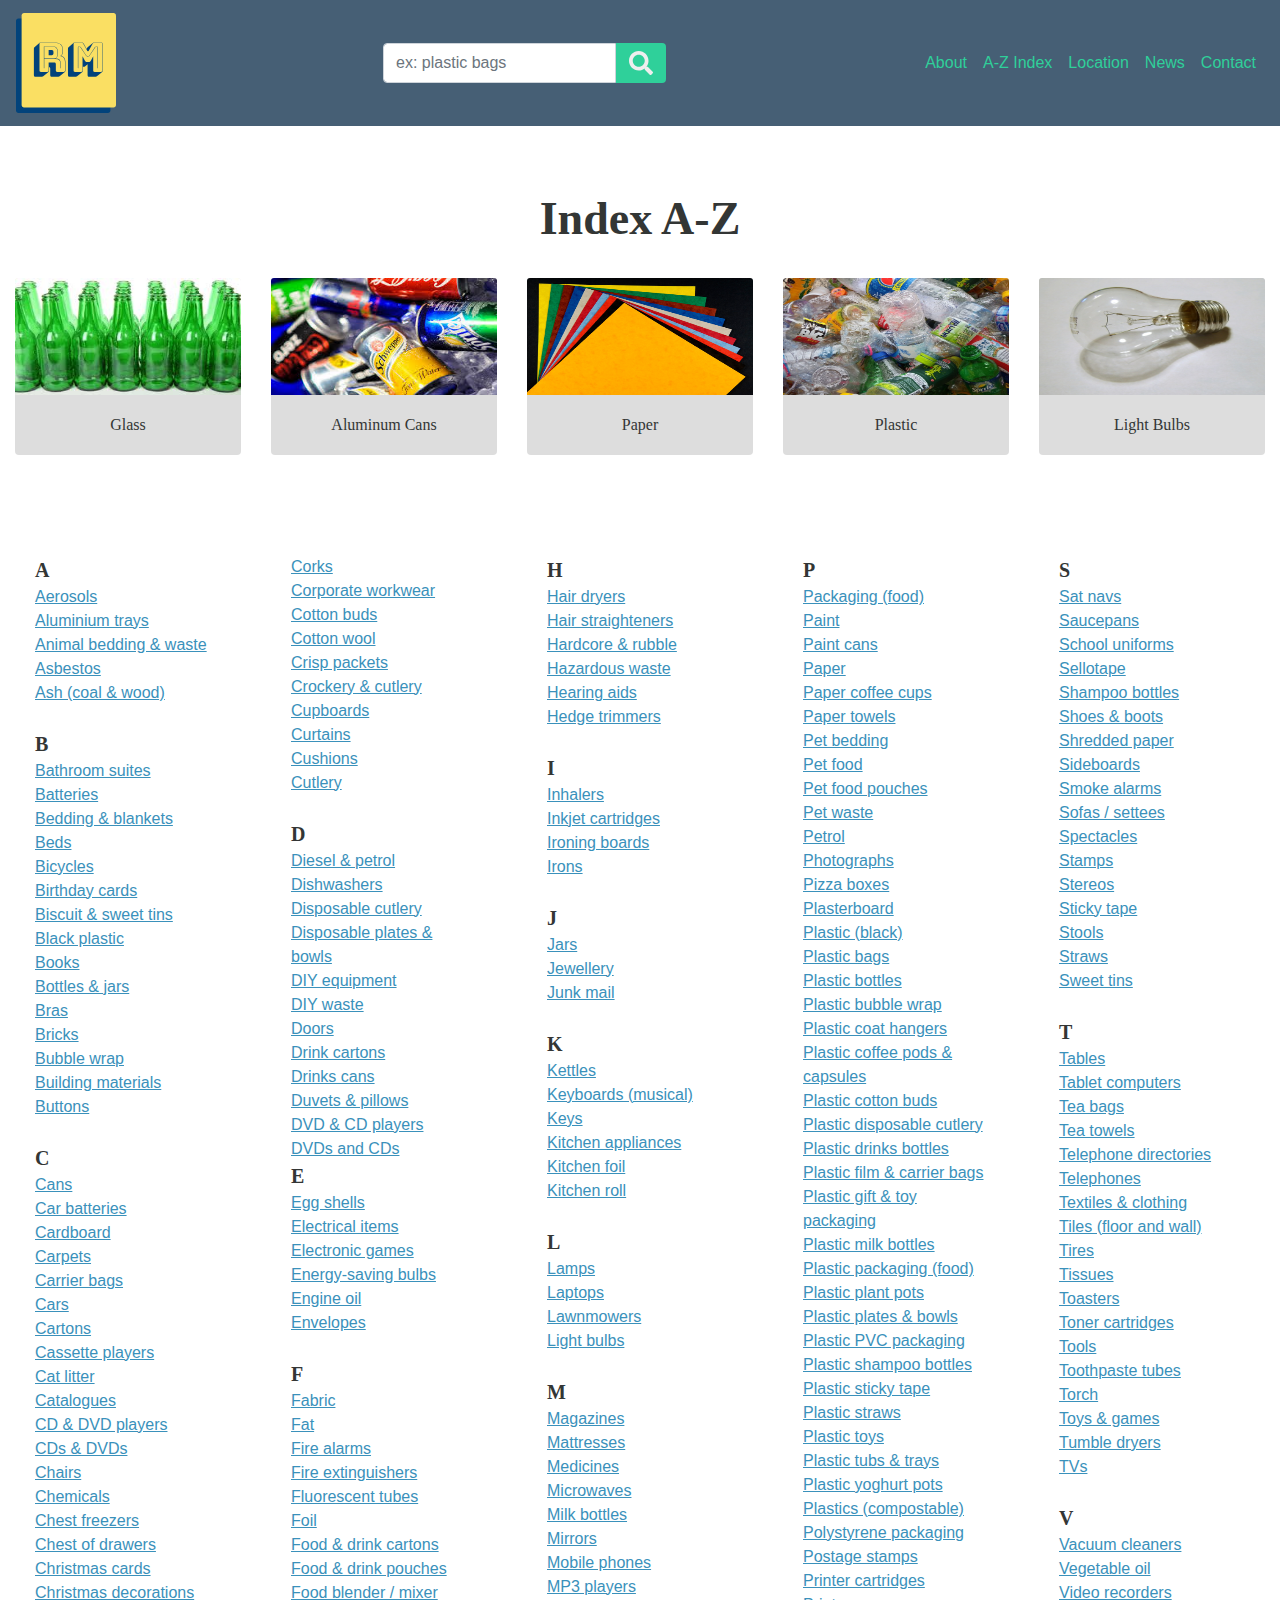
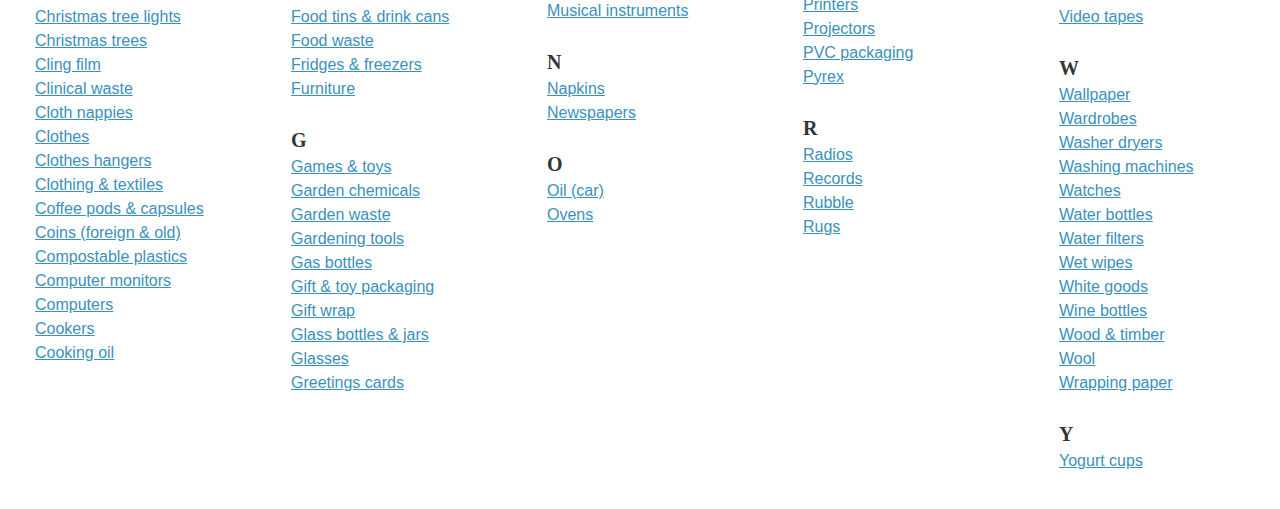
==== atoz.html @ 27ce172f "building footer" ====
<!doctype html>

<html lang="en">
<head>

   <!-- Meta Tags-->
   <meta name="viewport" content="width=device-width, initial-scale=1, shrink-to-fit=no">

    <!-- Bootstrap CSS -->
    <link rel="stylesheet" href="https://stackpath.bootstrapcdn.com/bootstrap/4.4.1/css/bootstrap.min.css" integrity="sha384-Vkoo8x4CGsO3+Hhxv8T/Q5PaXtkKtu6ug5TOeNV6gBiFeWPGFN9MuhOf23Q9Ifjh" crossorigin="anonymous">
    
    <!-- my css stylsheet -->
    <link rel="stylesheet" href="css/general-styles.css">
    <link rel="stylesheet" href="css/atoz-styles.css">

    <!-- font -->
    <link rel=“stylesheet” href=“https://use.typekit.net/lut2jcj.css”>

    <title>Index</title>

</head>

<body>  
    <!-- --------------------- -->
    <!--         NAVBAR        -->
    <!-- --------------------- -->

    <nav class="navbar navbar-expand-lg navbar-custom fixed-top navbar-light marginLeft-sm marginRight-sm background-dark" id="nav">
      <div class="navSpacer flex-grow-1 d-flex">
          <a class="navbar-brand " href="index.html"><img id="logo" src="../images/RM logo.svg" alt="Logo"></a>
      </div>   
      
      <div class="flex-grow-1 d-flex">
        <form class="form-inline flex-nowrap mx-0 mx-lg-auto">
          <input class="form-control searchbar" type="search" placeholder="ex: plastic bags" aria-label="Search">
          <button class="btn btn-primary btn-outline-success my-2 my-sm-0 mySearchButton title-color-light " type="submit"><img src="../images/search-magnifier.svg" alt="magnifying glass"></button>
        </form>
      </div>

      <button class="navbar-toggler" type="button" data-toggle="collapse" data-target="#navbarNavAltMarkup" aria-controls="navbarNavAltMarkup" aria-expanded="false" aria-label="Toggle navigation">
      <span class="navbar-toggler-icon "></span>
      </button>

      <div class="collapse navbar-collapse" id="navbarNavAltMarkup">
        <div class="navbar-nav ml-auto">
          <a class="nav-item nav-link navbar-text-light" href="#">About</a>
          <a class="nav-item nav-link js-anchor-link navbar-text-light" href="atoz.html">A-Z Index</a>
          <a class="nav-item nav-link js-anchor-link navbar-text-light" href="">Location</a>
          <a class="nav-item nav-link js-anchor-link navbar-text-light" href="">News</a>
          <a class="nav-item nav-link js-anchor-link toggle navbar-text-light" data-toggle="modal" data-target="#exampleModal" data-whatever="Miguel" href="#contactMe" >Contact</a>
        </div>
      </div>
    </nav> 


     
    <main>


<!-- Heading -->
        <h3 class="recycle-h1 title-color-dark">Index A-Z</h3> 

<!-- Card Section for Common Items-->
<div class="container-fluid content myCardContainer">   
    <div class="row">

    <!-- glass-card -->
    <div class="cardContainer col-lg-2dot4 col-md-2dot4 col-sm-2dot4">
        <div class="card myCardBackground myCardMargin border-0 text-center" >
            <img src="images/glass.jpeg" class="card-img-top my-common-items" alt="glass">
            <div class="card-body">
              <p class="card-text title-color-dark">Glass</p>
            </div>
          </div>
    </div>
    <!-- end glass-card -->

    <!-- can-card  -->
    <div class="cardContainer col-lg-2dot4 col-md-2dot4 col-sm-2dot4">
        <div class="card myCardBackground myCardMargin border-0 text-center">
            <img src="images/cans.jpeg" class="card-img-top my-common-items" alt="cans">
            <div class="card-body">
              <p class="card-text title-color-dark">Aluminum Cans</p>
            </div>
          </div>
    </div>
    <!-- end can-card -->

    <!-- paper-card  -->
    <div class="cardContainer col-lg-2dot4 col-md-2dot4 col-sm-2dot4">
        <div class="card myCardBackground myCardMargin border-0 text-center">
            <img src="images/paper.jpg" class="card-img-top my-common-items" alt="paper">
            <div class="card-body">
              <p class="card-text title-color-dark">Paper</p>
            </div>
          </div>
    </div>
    <!-- end paper-card -->

    <!-- plastic-card  -->
    <div class="cardContainer col-lg-2dot4 col-md-2dot4 col-sm-2dot4">
        <div class="card myCardBackground myCardMargin border-0 text-center">
            <img src="images/plastic.jpg" class="card-img-top my-common-items" alt="plastic">
            <div class="card-body">
              <p class="card-text title-color-dark">Plastic</p>
            </div>
          </div>
    </div>
    <!-- end plastic-bottles-card -->

    <!-- light-bulb-card  -->
    <div class="cardContainer col-lg-2dot4 col-md-2dot4 col-sm-2dot4">
        <div class="card myCardBackground myCardMargin border-0 text-center">
            <img src="images/lightbulb.jpg" class="card-img-top my-common-items" alt="light bulb">
            <div class="card-body">
              <p class="card-text title-color-dark">Light Bulbs</p>
            </div>
          </div>
    </div>
    <!-- end light-bulb-card -->

      </div>
  </div>
  <!-- end Common Items card section -->

<!-- Card Section for Item List-->
<div class="container-fluid content">   
    <div class="row">

    <!-- item-list-card 1 -->
    <div class="cardContainer col-lg-2dot4 col-md-2dot4 col-sm-2dot4">
        <div class="card  border-0">
            <div class="card-body myMobileCard">
              <p class="card-text">
                <ul>
                <li class="recycle-h2 title-color-dark">A</li>
                <li>Aerosols</li>
                <li>Aluminium trays</li>
                <li>Animal bedding & waste</li>
                <li>Asbestos</li>
                <li>Ash (coal & wood)</li>
                <li></li>
                <br>
                <li class="recycle-h2 title-color-dark">B</li class="myIndexAlphabet">
                <li>Bathroom suites</li>
                <li>Batteries</li>
                <li>Bedding & blankets</li>
                <li>Beds</li>
                <li>Bicycles</li>
                <li>Birthday cards</li>
                <li>Biscuit & sweet tins</li>
                <li>Black plastic</li>
                <li>Books</li>
                <li>Bottles & jars</li>
                <li>Bras</li>
                <li>Bricks</li>
                <li>Bubble wrap</li>
                <li>Building materials</li>
                <li>Buttons</li>
                <br>
                <li class="recycle-h2 title-color-dark">C</li>
                <li>Cans</li>
                <li>Car batteries</li>
                <li>Cardboard</li>
                <li>Carpets</li>
                <li>Carrier bags</li>
                <li>Cars</li>
                <li>Cartons</li>
                <li>Cassette players</li>
                <li>Cat litter</li>
                <li>Catalogues</li>
                <li>CD & DVD players</li>
                <li>CDs & DVDs</li>
                <li>Chairs</li>
                <li>Chemicals</li>
                <li>Chest freezers</li>
                <li>Chest of drawers</li>
                <li>Christmas cards</li>
                <li>Christmas decorations</li>
                <li>Christmas tree lights</li>
                <li>Christmas trees</li>
                <li>Cling film</li>
                <li>Clinical waste</li>
                <li>Cloth nappies</li>
                <li>Clothes</li>
                <li>Clothes hangers</li>
                <li>Clothing & textiles</li>
                <li>Coffee pods & capsules</li>
                <li>Coins (foreign & old)</li>
                <li>Compostable plastics</li>
                <li>Computer monitors</li>
                <li>Computers</li>
                <li>Cookers</li>
                <li>Cooking oil</li></ul></p>
            </div>
          </div>
    </div>
    <!-- end item-list-card 1 -->

    <!-- item-list-card 2 -->
    <div class="cardContainer col-lg-2dot4 col-md-2dot4 col-sm-2dot4">
        <div class="card border-0">
            <div class="card-body myMobileCard">
              <p class="card-text">
                <ul>
                    <li>Corks</li>
                    <li>Corporate workwear</li>
                    <li>Cotton buds</li>
                    <li>Cotton wool</li>
                    <li>Crisp packets</li>
                    <li>Crockery & cutlery</li>
                    <li>Cupboards</li>
                    <li>Curtains</li>
                    <li>Cushions</li>
                    <li>Cutlery</li>
                    <br>
                    <li class="recycle-h2 title-color-dark">D</li>
                    <li>Diesel & petrol</li>
                    <li>Dishwashers</li>
                    <li>Disposable cutlery</li>
                    <li>Disposable plates & bowls</li>
                    <li>DIY equipment</li>
                    <li>DIY waste</li>
                    <li>Doors</li>
                    <li>Drink cartons</li>
                    <li>Drinks cans</li>
                    <li>Duvets & pillows</li>
                    <li>DVD & CD players</li>
                    <li>DVDs and CDs</li>
                    <li></li>
                    <li class="recycle-h2 title-color-dark">E</li>
                    <li>Egg shells</li>
                    <li>Electrical items</li>
                    <li>Electronic games</li>
                    <li>Energy-saving bulbs</li>
                    <li>Engine oil</li>
                    <li>Envelopes</li>
                    <br>
                    <li class="recycle-h2 title-color-dark">F</li>
                    <li>Fabric</li>
                    <li>Fat</li>
                    <li>Fire alarms</li>
                    <li>Fire extinguishers</li>
                    <li>Fluorescent tubes</li>
                    <li>Foil</li>
                    <li>Food & drink cartons</li>
                    <li>Food & drink pouches</li>
                    <li>Food blender / mixer</li>
                    <li>Food tins & drink cans</li>
                    <li>Food waste</li>
                    <li>Fridges & freezers</li>
                    <li>Furniture</li>
                    <br>
                    <li class="recycle-h2 title-color-dark">G</li>
                    <li>Games & toys</li>
                    <li>Garden chemicals</li>
                    <li>Garden waste</li>
                    <li>Gardening tools</li>
                    <li>Gas bottles</li>
                    <li>Gift & toy packaging</li>
                    <li>Gift wrap</li>
                    <li>Glass bottles & jars</li>
                    <li>Glasses</li>
                    <li>Greetings cards</li></ul></p>
            </div>
          </div>
    </div>
    <!-- end item-list-card 2 -->

    <!-- item-list-card 3 -->
    <div class="cardContainer col-lg-2dot4 col-md-2dot4 col-sm-2dot4">
        <div class="card border-0">
            <div class="card-body">
              <p class="card-text">
                <ul>
                    <li class="recycle-h2 title-color-dark">H</li>
                    <li>Hair dryers</li>
                    <li>Hair straighteners</li>
                    <li>Hardcore & rubble</li>
                    <li>Hazardous waste</li>
                    <li>Hearing aids</li>
                    <li>Hedge trimmers</li>
                    <br>
                    <li class="recycle-h2 title-color-dark">I</li>
                    <li>Inhalers</li>
                    <li>Inkjet cartridges</li>
                    <li>Ironing boards</li>
                    <li>Irons</li>
                    <br>
                    <li class="recycle-h2 title-color-dark">J</li>
                    <li>Jars</li>
                    <li>Jewellery</li>
                    <li>Junk mail</li>
                    <br>
                    <li class="recycle-h2 title-color-dark">K</li>
                    <li>Kettles</li>
                    <li>Keyboards (musical)</li>
                    <li>Keys</li>
                    <li>Kitchen appliances</li>
                    <li>Kitchen foil</li>
                    <li>Kitchen roll</li>
                    <br>
                    <li class="recycle-h2 title-color-dark">L</li>
                    <li>Lamps</li>
                    <li>Laptops</li>
                    <li>Lawnmowers</li>
                    <li>Light bulbs</li>
                    <br>
                    <li class="recycle-h2 title-color-dark">M</li>
                    <li>Magazines</li>
                    <li>Mattresses</li>
                    <li>Medicines</li>
                    <li>Microwaves</li>
                    <li>Milk bottles</li>
                    <li>Mirrors</li>
                    <li>Mobile phones</li>
                    <li>MP3 players</li>
                    <li>Musical instruments</li>
                    <br>
                    <li class="recycle-h2 title-color-dark">N</li>
                    <li>Napkins</li>
                    <li>Newspapers</li>
                    <br>
                    <li class="recycle-h2 title-color-dark">O</li>
                    <li>Oil (car)</li>
                    <li>Ovens</li></ul></p>
            </div>
          </div>
    </div>
    <!-- end item-list-card 3 -->

    <!-- item-list-card 4 -->
    <div class="cardContainer col-lg-2dot4 col-md-2dot4 col-sm-2dot4">
        <div class="card border-0">
            <div class="card-body">
              <p class="card-text">
                <ul>
                    <li class="recycle-h2 title-color-dark">P</li>
                    <li>Packaging (food)</li>
                    <li>Paint</li>
                    <li>Paint cans</li>
                    <li>Paper</li>
                    <li>Paper coffee cups</li>
                    <li>Paper towels</li>
                    <li>Pet bedding</li>
                    <li>Pet food</li>
                    <li>Pet food pouches</li>
                    <li>Pet waste</li>
                    <li>Petrol</li>
                    <li>Photographs</li>
                    <li>Pizza boxes</li>
                    <li>Plasterboard</li>
                    <li>Plastic (black)</li>
                    <li>Plastic bags</li>
                    <li>Plastic bottles</li>
                    <li>Plastic bubble wrap</li>
                    <li>Plastic coat hangers</li>
                    <li>Plastic coffee pods & capsules</li>
                    <li>Plastic cotton buds</li>
                    <li>Plastic disposable cutlery</li>
                    <li>Plastic drinks bottles</li>
                    <li>Plastic film & carrier bags</li>
                    <li>Plastic gift & toy packaging</li>
                    <li>Plastic milk bottles</li>
                    <li>Plastic packaging (food)</li>
                    <li>Plastic plant pots</li>
                    <li>Plastic plates & bowls</li>
                    <li>Plastic PVC packaging</li>
                    <li>Plastic shampoo bottles</li>
                    <li>Plastic sticky tape</li>
                    <li>Plastic straws</li>
                    <li>Plastic toys</li>
                    <li>Plastic tubs & trays</li>
                    <li>Plastic yoghurt pots</li>
                    <li>Plastics (compostable)</li>
                    <li>Polystyrene packaging</li>
                    <li>Postage stamps</li>
                    <li>Printer cartridges</li>
                    <li>Printers</li>
                    <li>Projectors</li>
                    <li>PVC packaging</li>
                    <li>Pyrex</li>
                    <br>
                    <li class="recycle-h2 title-color-dark">R</li>
                    <li>Radios</li>
                    <li>Records</li>
                    <li>Rubble</li>
                    <li>Rugs</li></ul></p>
            </div>
          </div>
    </div>
    <!-- item-list-card 4 -->

    <!-- item-list-card 5 -->
    <div class="cardContainer col-lg-2dot4 col-md-2dot4 col-sm-2dot4">
        <div class="card border-0">
            <div class="card-body">
              <p class="card-text">
                <ul>
                    <li class="recycle-h2 title-color-dark">S</li>
                    <li>Sat navs</li>
                    <li>Saucepans</li>
                    <li>School uniforms</li>
                    <li>Sellotape</li>
                    <li>Shampoo bottles</li>
                    <li>Shoes & boots</li>
                    <li>Shredded paper</li>
                    <li>Sideboards</li>
                    <li>Smoke alarms</li>
                    <li>Sofas / settees</li>
                    <li>Spectacles</li>
                    <li>Stamps</li>
                    <li>Stereos</li>
                    <li>Sticky tape</li>
                    <li>Stools</li>
                    <li>Straws</li>
                    <li>Sweet tins</li>
                    <br>
                    <li class="recycle-h2 title-color-dark">T</li>
                    <li>Tables</li>
                    <li>Tablet computers</li>
                    <li>Tea bags</li>
                    <li>Tea towels</li>
                    <li>Telephone directories</li>
                    <li>Telephones</li>
                    <li>Textiles & clothing</li>
                    <li>Tiles (floor and wall)</li>
                    <li>Tires</li>
                    <li>Tissues</li>
                    <li>Toasters</li>
                    <li>Toner cartridges</li>
                    <li>Tools</li>
                    <li>Toothpaste tubes</li>
                    <li>Torch</li>
                    <li>Toys & games</li>
                    <li>Tumble dryers</li>
                    <li>TVs</li>
                    <br>
                    <li class="recycle-h2 title-color-dark">V</li>
                    <li>Vacuum cleaners</li>
                    <li>Vegetable oil</li>
                    <li>Video recorders</li>
                    <li>Video tapes</li>
                    <br>
                    <li class="recycle-h2 title-color-dark">W</li>
                    <li>Wallpaper</li>
                    <li>Wardrobes</li>
                    <li>Washer dryers</li>
                    <li>Washing machines</li>
                    <li>Watches</li>
                    <li>Water bottles</li>
                    <li>Water filters</li>
                    <li>Wet wipes</li>
                    <li>White goods</li>
                    <li>Wine bottles</li>
                    <li>Wood & timber</li>
                    <li>Wool</li>
                    <li>Wrapping paper</li>
                    <br>
                    <li class="recycle-h2 title-color-dark">Y</li>
                    <li>Yogurt cups</li></ul></p>
            </div>
          </div>
    </div>
    <!-- end item-list-card 5 -->

      </div>
  </div>
  <!-- end Item  card section -->

</body
---- css/general-styles.css ----
/* -- ------------ --
   -- CSS / STYLES --
   -- ------------ -- */

/* Global Reset */

h1, h2, h3, h4, p {
    margin: 0px !important; 
    line-height: 125% !important;
    font-family: Acumin Pro;
}

html, body {overflow-x: hidden;}

.container {
    max-width: 1080px;
}



.page-bottom-padding { padding-bottom: 80px;}
/* page title - recycle matters h1 */
.recycle-h1 {
    font-family: Acumin Pro;
    font-weight: 700; 
    font-size: 46px;
    padding-top: 190px;
    padding-bottom: 30px;
}
.recycle-h2 {
    font-family: Acumin Pro;
    font-weight: 700;
    font-size: 20px;
    text-decoration: none;
}

.recycle-h3 {
    font-family: Acumin Pro;
    font-weight: 500;
    font-size: 18px;
}

.thumbnail-title {
    font-size: 12px;
    font-weight: 200;
}

/* global border radius */
.recycle-borders { border-radius: 4px !important;}

 /* hide an element on a page */
.hide {display: none !important;}
/* ---------------------------------------- */

/* --    Main Colors    --

Dark Cerulean           Deep Space Sparkle                
#02437B                 #465F75                 

Pale Cerulean           Lavender Gray 
#98C1D9                 #BECBD2

Stil de Grain Yellow    Flax
#FADF63                 #E9D88A

Mountain Meadow         Green Sheen
#2FD09A                 #5EBF9F
--------------------
white                   Soft White
#FFFFFF                 #F6F6F6

Gray 1                  Gray 2
#EEEEEE                 #DDDDDD

Med. Gray 1             Med. Gray 2
#BBBBBB                 #8888888

Dark Gray 1             Dark Gray 2             Charcoal
#777777                 #454545                 #333635
*/

/* ---------------------------------------- */

/* -- Colors applied to text and backgrounds --

/* dark-mode background color */
.background-dark { background-color: #465F75;}
/* light-mode background color */
.background-light { background-color: #F6F6F6;}
/* dark color for heading elements - hierachy - light background */
.title-color-dark { color:#333635; }
/* dark color for sub elements - hierachy - light background */
.text-color-dark { color: #454545;}
/* map text color for better hierarchy */
.map-text-color-dark { color: #777777;}
/* light color for heading elements - hierachy - dark background */
.title-color-light { color: #F6F6F6 !important;}
/* light color for sub elements - hierachy - dark background */
.text-color-light { color: #EEE;}
/* warning color - highlight for instructions */
.highlighter { background-color: #FADF63;}
/* isolation color - normal state background*/
.isolation-color { background-color: #2FD09A !important;}
/* isolation color - text */
.isolation-color-text { color: #2FD09A !important;}
/* isolation color - hover state background*/
.hover-color { background-color: #5EBF9F !important;}
/* placeholder text color */
.placeholder-color { color: #BBBBBB;}
/* transparent background color give get rid of modal edges poking out*/
.transparent-background {background-color: rgba(255, 255, 255, 0) !important;}

/* set border width to zero to get rid of bootstrap lines */
/* .rm-border {border-width: 0px !important;} */
/* set navbar text color */
.navbar-text-light {color: #2FD09A !important;}


/* Bootstrap Button styling */
.btn-primary {
    background: #2FD09A !important;
    color: #F6F6F6 !important;
}
 
.btn-primary:hover, .btn-primary:focus, .btn-primary:active, .btn-primary.active, .open > .dropdown-toggle.btn-primary {
    background: #5EBF9F !important;
}
 
.navbar-toggler {
    color: #287094;
    /* rgba(2, 50, 70, 1); */
    border-color: rgba(2,50,70,.1);
}

/* Set navbar text weight to thin when not active */
.navbar {
    font-weight: 300;
    font-size: 16px ;
    margin: auto;
}
/* placeholder text */
.placeholder-text {
    font-family: Acumin Pro;
    font-weight: 300;
    font-size: 14px !important;
    color: #EEEEEE !important;
    padding-bottom: 0px !important;
}

#logo {width: 100px;}

/* -- ------------ --
   --   NAVBAR   --
   -- ------------ -- */

.mySearchButton {
    border-top-left-radius: 0px !important;
    border-bottom-left-radius: 0px !important;
    border-color: rgba(255, 255, 255, 0) !important;
  
}
 .searchbar{
    border-top-right-radius: 0px !important;
    border-bottom-right-radius: 0px !important;
    height: 40px !important;
}
/* reset height for subscribe bar */
.subscribe-bar{
    height: 38px !important;
}

.myFooter {
    background-color: #465F75;¬
}


/* setting top padding for footer */
footer {
    padding-top: 40px;
}
/* setting space between footer titles and subcontent */
.footer-columns h3 {padding-bottom: 10px;}

/* setting font weight for footer subcontent */
.footer-columns p {
    font-size: 14px;
    font-weight: 100;
    color: #EEEEEE;
}
@media (min-width: 576px) { 
  /* reset width for subscribe bar */
.subscribe-bar{
    width: 210px !important;
}  
}
---- css/atoz-styles.css ----
/* -- ------------------- --
   -- A to Z Index Styles --
   -- ------------------- -- */

h3 {
    text-align: center;
    padding: 20px;
    font-weight: bold;
}

.pageTopic {
    padding: 40px;
}

.my-common-items {
    height: 117px;
}

.myCardContainer {
    margin-bottom: 40px;
}

.myCardMargin {
    margin-bottom: 40px;
}

.myCardBackground {
    background-color: #dddddd;
}

.myIndexAlphabet {
    font-size: 27px;
    font-weight: 700;
    color: #333635;
    text-decoration: none;
}

ul {
    list-style-type: none;
    padding: 0px;
}

li {
    color: #3A91BB;
    text-decoration: underline;
}

.col-2dot4,
.col-sm-2dot4,
.col-md-2dot4,
.col-lg-2dot4,
.col-xl-2dot4 {
    position: relative;
    width: 100%;
    min-height: 1px;
    padding-right: 15px;
    padding-left: 15px;
}
.col-2dot4 {
    -webkit-box-flex: 0;
    -ms-flex: 0 0 20%;
    flex: 0 0 20%;
    max-width: 20%;
}
@media (min-width: 540px) {
    .col-sm-2dot4 {
        -webkit-box-flex: 0;
        -ms-flex: 0 0 20%;
        flex: 0 0 20%;
        max-width: 20%;
    }
}
@media (min-width: 720px) {
    .col-md-2dot4 {
        -webkit-box-flex: 0;
        -ms-flex: 0 0 20%;
        flex: 0 0 20%;
        max-width: 20%;
    }
}
@media (min-width: 960px) {
    .col-lg-2dot4 {
        -webkit-box-flex: 0;
        -ms-flex: 0 0 20%;
        flex: 0 0 20%;
        max-width: 20%;
    }
}
@media (min-width: 1140px) {
    .col-xl-2dot4 {
        -webkit-box-flex: 0;
        -ms-flex: 0 0 20%;
        flex: 0 0 20%;
        max-width: 20%;
    }
}
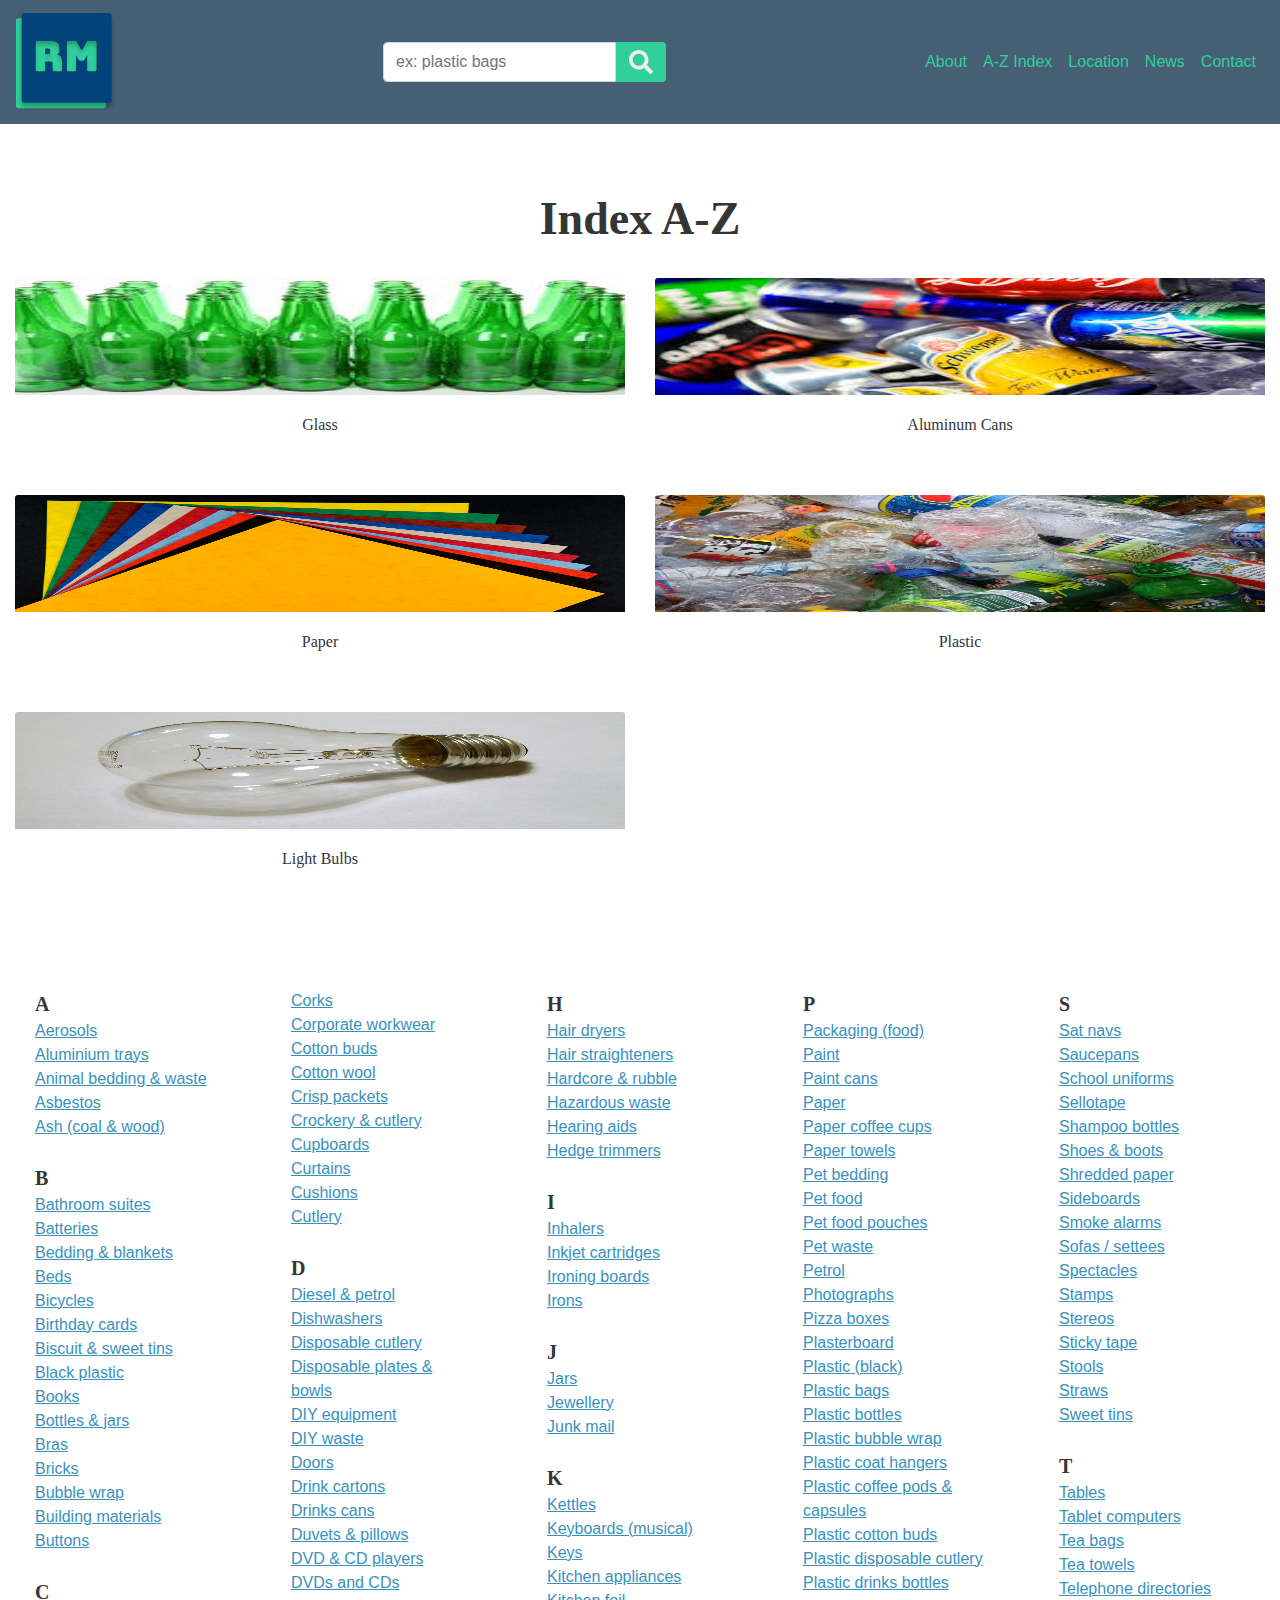
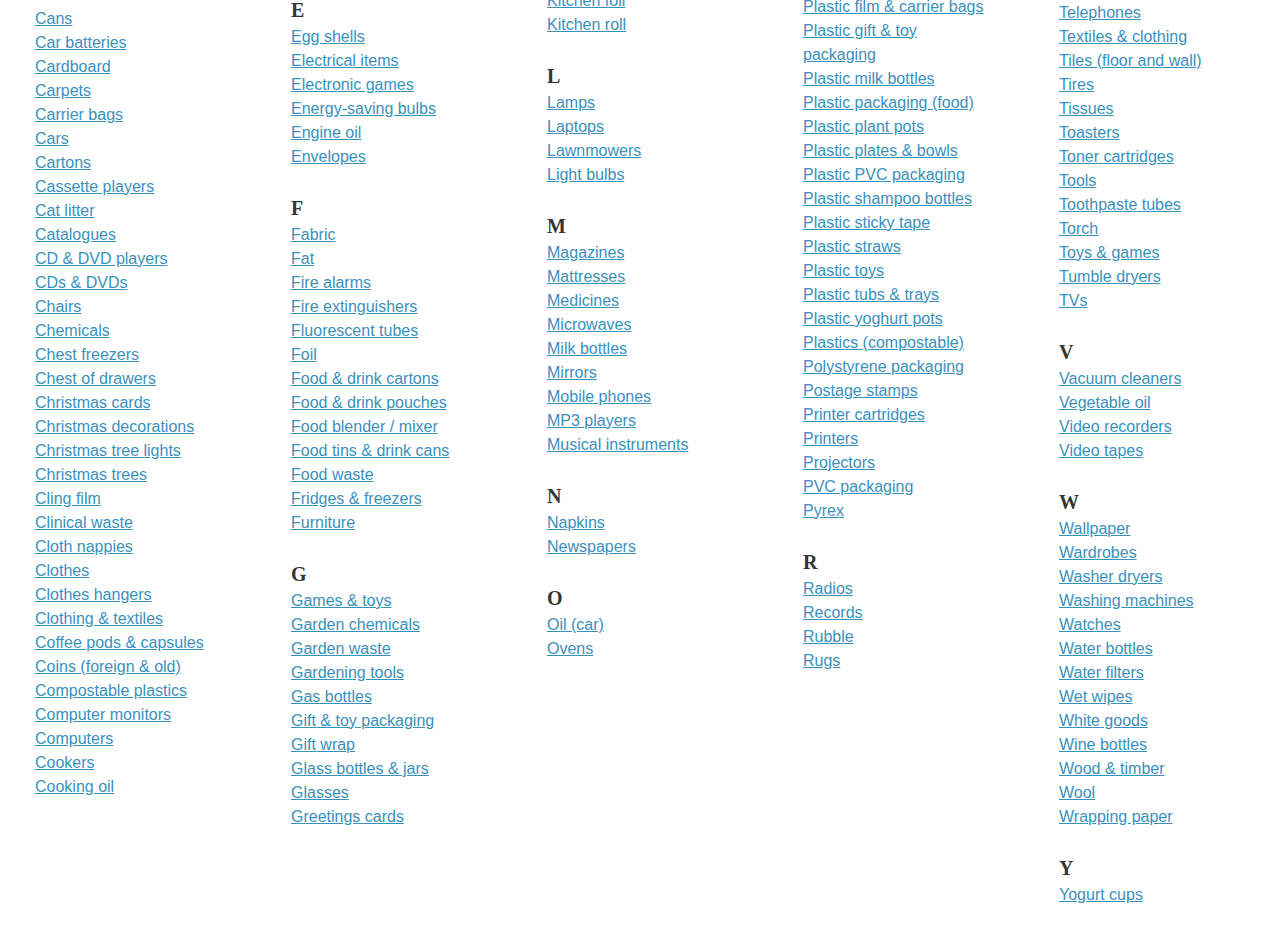
==== commit df7a392d: "80% complete formatting footer" ====
--- a/atoz.html
+++ b/atoz.html
@@ -2,21 +2,29 @@
 
 <html lang="en">
 <head>
-
-   <!-- Meta Tags-->
-   <meta name="viewport" content="width=device-width, initial-scale=1, shrink-to-fit=no">
-
-    <!-- Bootstrap CSS -->
-    <link rel="stylesheet" href="https://stackpath.bootstrapcdn.com/bootstrap/4.4.1/css/bootstrap.min.css" integrity="sha384-Vkoo8x4CGsO3+Hhxv8T/Q5PaXtkKtu6ug5TOeNV6gBiFeWPGFN9MuhOf23Q9Ifjh" crossorigin="anonymous">
-    
-    <!-- my css stylsheet -->
-    <link rel="stylesheet" href="css/general-styles.css">
-    <link rel="stylesheet" href="css/atoz-styles.css">
-
-    <!-- font -->
-    <link rel=“stylesheet” href=“https://use.typekit.net/lut2jcj.css”>
-
-    <title>Index</title>
+  <title>A to Z Index</title>
+  <!-- Required meta tags -->
+  <meta charset="utf-8">
+  <meta name="viewport" content="width=device-width, initial-scale=1, shrink-to-fit=no">
+
+  <meta charset="utf-8">
+  <meta http-equiv="X-UA-Compatible" content="IE=edge">
+  <title>Recycle Matters Website</title>
+  <meta property="og:site_name" content="Recycle Matters website"/>
+  <meta property="og:title" content="Home"/>
+  <meta property="og:description" content="Recycle Matters is the online recycling tool built to help Americans find recycling locations for specific items and info on how to recycle them correclty."/>
+  <meta property="og:image" content="../images/logo-light.svg">
+  <meta property="og:url" content="https://cr00za.github.io/mr-recyclematters">
+  <meta property="og:type" content="Recycle Matters"/>
+
+  <!-- General CSS -->
+  <link rel=“stylesheet” href=“https://use.typekit.net/lut2jcj.css”>
+  <link href="https://fonts.googleapis.com/css?family=Bungee&display=swap" rel="stylesheet">
+  <link rel="stylesheet" href="css/general-styles.css">
+  <link rel="stylesheet" href="css/atoz-styles.css">
+
+  <!-- Bootstrap CSS -->
+  <link rel="stylesheet" href="https://stackpath.bootstrapcdn.com/bootstrap/4.3.1/css/bootstrap.min.css" integrity="sha384-ggOyR0iXCbMQv3Xipma34MD+dH/1fQ784/j6cY/iJTQUOhcWr7x9JvoRxT2MZw1T" crossorigin="anonymous">
 
 </head>
 
@@ -65,7 +73,7 @@
     <div class="row">
 
     <!-- glass-card -->
-    <div class="cardContainer col-lg-2dot4 col-md-2dot4 col-sm-2dot4">
+    <div class="cardContainer col-lg-2dot4 col-md-2dot4 col-sm-6">
         <div class="card myCardBackground myCardMargin border-0 text-center" >
             <img src="images/glass.jpeg" class="card-img-top my-common-items" alt="glass">
             <div class="card-body">
@@ -76,7 +84,7 @@
     <!-- end glass-card -->
 
     <!-- can-card  -->
-    <div class="cardContainer col-lg-2dot4 col-md-2dot4 col-sm-2dot4">
+    <div class="cardContainer col-lg-2dot4 col-md-2dot4 col-sm-6">
         <div class="card myCardBackground myCardMargin border-0 text-center">
             <img src="images/cans.jpeg" class="card-img-top my-common-items" alt="cans">
             <div class="card-body">
@@ -87,7 +95,7 @@
     <!-- end can-card -->
 
     <!-- paper-card  -->
-    <div class="cardContainer col-lg-2dot4 col-md-2dot4 col-sm-2dot4">
+    <div class="cardContainer col-lg-2dot4 col-md-2dot4 col-sm-6">
         <div class="card myCardBackground myCardMargin border-0 text-center">
             <img src="images/paper.jpg" class="card-img-top my-common-items" alt="paper">
             <div class="card-body">
@@ -98,7 +106,7 @@
     <!-- end paper-card -->
 
     <!-- plastic-card  -->
-    <div class="cardContainer col-lg-2dot4 col-md-2dot4 col-sm-2dot4">
+    <div class="cardContainer col-lg-2dot4 col-md-2dot4 col-sm-6">
         <div class="card myCardBackground myCardMargin border-0 text-center">
             <img src="images/plastic.jpg" class="card-img-top my-common-items" alt="plastic">
             <div class="card-body">
@@ -109,7 +117,7 @@
     <!-- end plastic-bottles-card -->
 
     <!-- light-bulb-card  -->
-    <div class="cardContainer col-lg-2dot4 col-md-2dot4 col-sm-2dot4">
+    <div class="cardContainer col-lg-2dot4 col-md-2dot4 col-sm-6">
         <div class="card myCardBackground myCardMargin border-0 text-center">
             <img src="images/lightbulb.jpg" class="card-img-top my-common-items" alt="light bulb">
             <div class="card-body">
--- a/css/general-styles.css
+++ b/css/general-styles.css
@@ -17,7 +17,10 @@
     max-width: 1080px;
 }
 
-
+/* change hamburger menu color (light isolation) for dark mode */
+.navbar-light {
+    color: #2FD09A;
+}
 
 .page-bottom-padding { padding-bottom: 80px;}
 /* page title - recycle matters h1 */
@@ -178,6 +181,7 @@
 /* setting top padding for footer */
 footer {
     padding-top: 40px;
+    padding-bottom: 30px;
 }
 /* setting space between footer titles and subcontent */
 .footer-columns h3 {padding-bottom: 10px;}
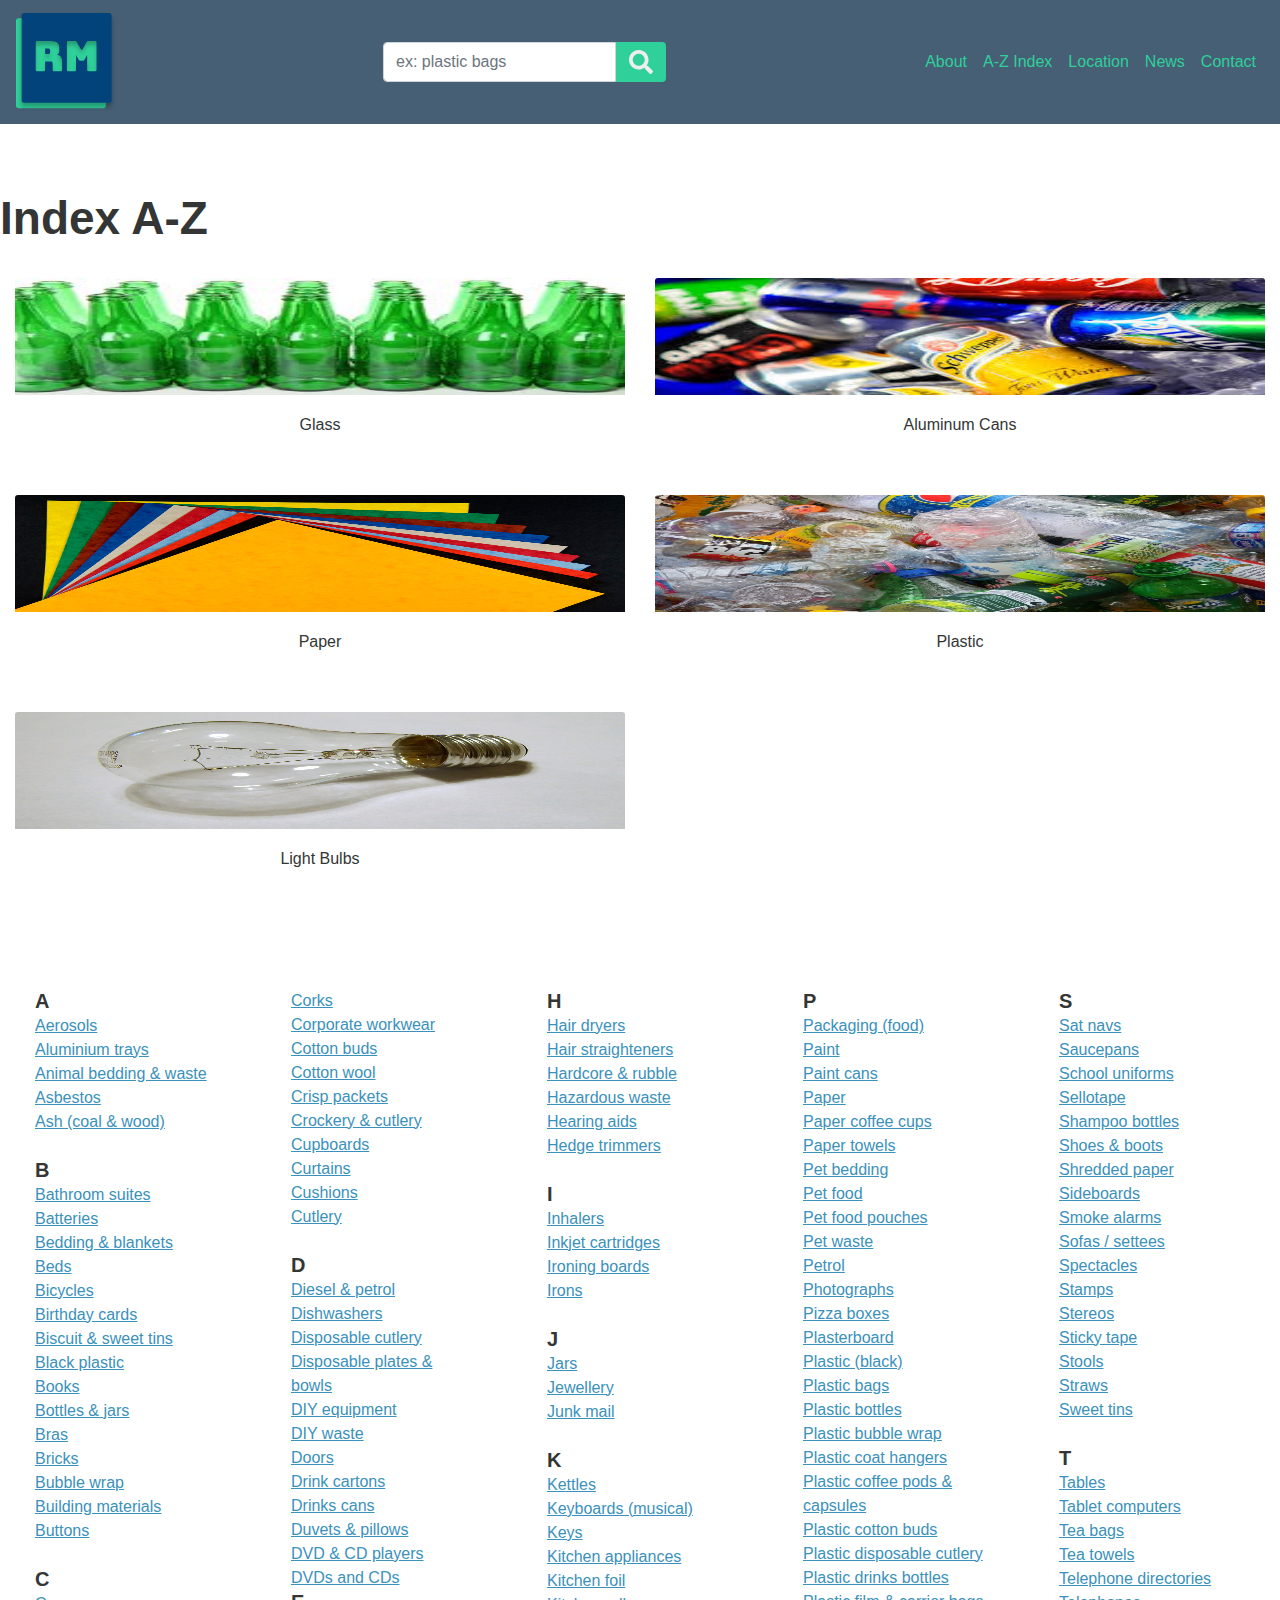
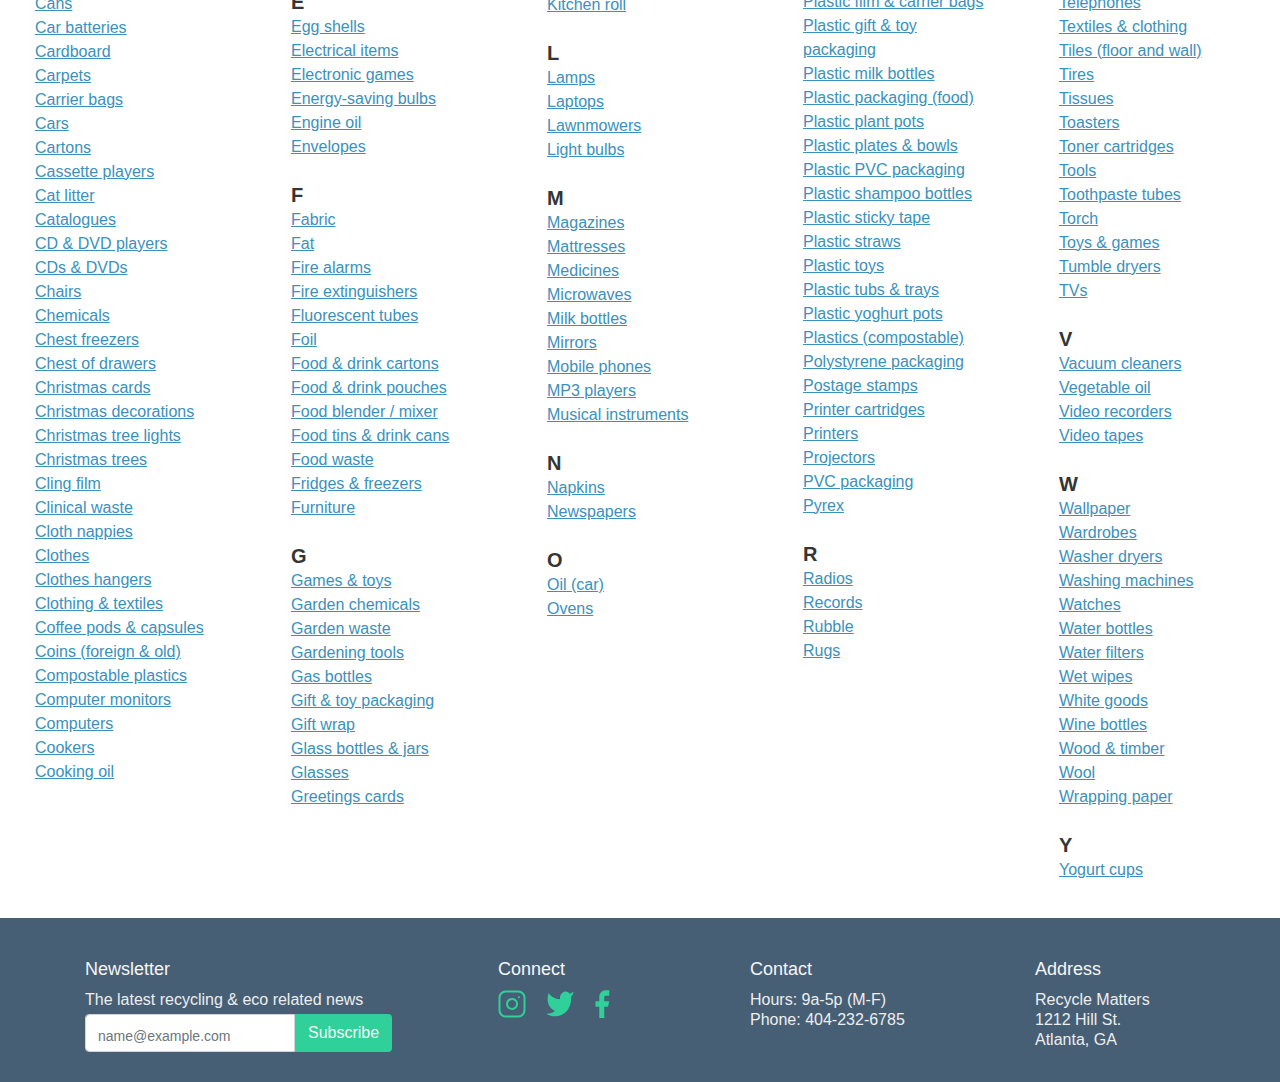
==== commit cd61a968: "complete" ====
--- a/atoz.html
+++ b/atoz.html
@@ -1,484 +1,538 @@
 <!doctype html>
-
 <html lang="en">
-<head>
-  <title>A to Z Index</title>
-  <!-- Required meta tags -->
-  <meta charset="utf-8">
-  <meta name="viewport" content="width=device-width, initial-scale=1, shrink-to-fit=no">
-
-  <meta charset="utf-8">
-  <meta http-equiv="X-UA-Compatible" content="IE=edge">
-  <title>Recycle Matters Website</title>
-  <meta property="og:site_name" content="Recycle Matters website"/>
-  <meta property="og:title" content="Home"/>
-  <meta property="og:description" content="Recycle Matters is the online recycling tool built to help Americans find recycling locations for specific items and info on how to recycle them correclty."/>
-  <meta property="og:image" content="../images/logo-light.svg">
-  <meta property="og:url" content="https://cr00za.github.io/mr-recyclematters">
-  <meta property="og:type" content="Recycle Matters"/>
-
-  <!-- General CSS -->
-  <link rel=“stylesheet” href=“https://use.typekit.net/lut2jcj.css”>
-  <link href="https://fonts.googleapis.com/css?family=Bungee&display=swap" rel="stylesheet">
-  <link rel="stylesheet" href="css/general-styles.css">
-  <link rel="stylesheet" href="css/atoz-styles.css">
-
-  <!-- Bootstrap CSS -->
-  <link rel="stylesheet" href="https://stackpath.bootstrapcdn.com/bootstrap/4.3.1/css/bootstrap.min.css" integrity="sha384-ggOyR0iXCbMQv3Xipma34MD+dH/1fQ784/j6cY/iJTQUOhcWr7x9JvoRxT2MZw1T" crossorigin="anonymous">
-
-</head>
-
-<body>  
+  <head>
+    <title>Recycle Matters</title>
+    <!-- Required meta tags -->
+    <meta charset="utf-8">
+    <meta name="viewport" content="width=device-width, initial-scale=1, shrink-to-fit=no">
+
+    <meta charset="utf-8">
+    <meta http-equiv="X-UA-Compatible" content="IE=edge">
+    <title>A - Z Index</title>
+    <meta property="og:site_name" content="Recycle Matters website"/>
+    <meta property="og:title" content="Home"/>
+    <meta property="og:description" content="Recycle Matters is the online recycling tool built to help Americans find recycling locations for specific items and info on how to recycle them correclty."/>
+    <meta property="og:image" content="../images/logo-light.svg">
+    <meta property="og:url" content="https://cr00za.github.io/mr-recyclematters">
+    <meta property="og:type" content="Recycle Matters"/>
+
+    <!-- General CSS -->
+    <link rel=“stylesheet” href=“https://use.typekit.net/lut2jcj.css”>
+    <link href="https://fonts.googleapis.com/css?family=Bungee&display=swap" rel="stylesheet">
+    <link rel="stylesheet" href="css/general-styles.css">
+    <link rel="stylesheet" href="css/atoz-styles.css">
+
+
+    <!-- Bootstrap CSS -->
+    <link rel="stylesheet" href="https://stackpath.bootstrapcdn.com/bootstrap/4.3.1/css/bootstrap.min.css" integrity="sha384-ggOyR0iXCbMQv3Xipma34MD+dH/1fQ784/j6cY/iJTQUOhcWr7x9JvoRxT2MZw1T" crossorigin="anonymous">
+  </head>
+  <body>
+      
     <!-- --------------------- -->
     <!--         NAVBAR        -->
     <!-- --------------------- -->
 
     <nav class="navbar navbar-expand-lg navbar-custom fixed-top navbar-light marginLeft-sm marginRight-sm background-dark" id="nav">
-      <div class="navSpacer flex-grow-1 d-flex">
-          <a class="navbar-brand " href="index.html"><img id="logo" src="../images/RM logo.svg" alt="Logo"></a>
-      </div>   
-      
-      <div class="flex-grow-1 d-flex">
-        <form class="form-inline flex-nowrap mx-0 mx-lg-auto">
-          <input class="form-control searchbar" type="search" placeholder="ex: plastic bags" aria-label="Search">
-          <button class="btn btn-primary btn-outline-success my-2 my-sm-0 mySearchButton title-color-light " type="submit"><img src="../images/search-magnifier.svg" alt="magnifying glass"></button>
-        </form>
-      </div>
-
-      <button class="navbar-toggler" type="button" data-toggle="collapse" data-target="#navbarNavAltMarkup" aria-controls="navbarNavAltMarkup" aria-expanded="false" aria-label="Toggle navigation">
-      <span class="navbar-toggler-icon "></span>
-      </button>
-
-      <div class="collapse navbar-collapse" id="navbarNavAltMarkup">
-        <div class="navbar-nav ml-auto">
-          <a class="nav-item nav-link navbar-text-light" href="#">About</a>
-          <a class="nav-item nav-link js-anchor-link navbar-text-light" href="atoz.html">A-Z Index</a>
-          <a class="nav-item nav-link js-anchor-link navbar-text-light" href="">Location</a>
-          <a class="nav-item nav-link js-anchor-link navbar-text-light" href="">News</a>
-          <a class="nav-item nav-link js-anchor-link toggle navbar-text-light" data-toggle="modal" data-target="#exampleModal" data-whatever="Miguel" href="#contactMe" >Contact</a>
+        <div class="navSpacer flex-grow-1 d-flex">
+            <a class="navbar-brand " href="index.html"><img id="logo" src="../images/RM logo.svg" alt="Logo"></a>
+        </div>   
+        
+        <div class="flex-grow-1 d-flex">
+          <form class="form-inline flex-nowrap mx-0 mx-lg-auto" action="search.html">
+            <input class="form-control searchbar" type="search" placeholder="ex: plastic bags" aria-label="Search">
+            <button class="btn btn-primary btn-outline-success my-2 my-sm-0 mySearchButton title-color-light " type="submit"><img src="../images/search-magnifier.svg" alt="magnifying glass"></button>
+          </form>
         </div>
-      </div>
-    </nav> 
-
-
-     
-    <main>
-
-
-<!-- Heading -->
-        <h3 class="recycle-h1 title-color-dark">Index A-Z</h3> 
-
-<!-- Card Section for Common Items-->
-<div class="container-fluid content myCardContainer">   
-    <div class="row">
-
-    <!-- glass-card -->
-    <div class="cardContainer col-lg-2dot4 col-md-2dot4 col-sm-6">
-        <div class="card myCardBackground myCardMargin border-0 text-center" >
-            <img src="images/glass.jpeg" class="card-img-top my-common-items" alt="glass">
-            <div class="card-body">
-              <p class="card-text title-color-dark">Glass</p>
-            </div>
+  
+        <button class="navbar-toggler" type="button" data-toggle="collapse" data-target="#navbarNavAltMarkup" aria-controls="navbarNavAltMarkup" aria-expanded="false" aria-label="Toggle navigation">
+        <span class="navbar-toggler-icon "></span>
+        </button>
+  
+        <div class="collapse navbar-collapse" id="navbarNavAltMarkup">
+          <div class="navbar-nav ml-auto">
+            <a class="nav-item nav-link navbar-text-light" href="#">About</a>
+            <a class="nav-item nav-link js-anchor-link navbar-text-light" href="atoz.html">A-Z Index</a>
+            <a class="nav-item nav-link js-anchor-link navbar-text-light" href="">Location</a>
+            <a class="nav-item nav-link js-anchor-link navbar-text-light" href="">News</a>
+            <a class="nav-item nav-link js-anchor-link toggle navbar-text-light" data-toggle="modal" data-target="#exampleModal" data-whatever="Miguel" href="#contactMe" >Contact</a>
           </div>
+        </div>
+      </nav> 
+  
+  
+       
+      <main>
+  
+  
+  <!-- Heading -->
+          <h1 class="recycle-h1 title-color-dark">Index A-Z</h1> 
+  
+  <!-- Card Section for Common Items-->
+  <div class="container-fluid content myCardContainer">   
+      <div class="row">
+  
+      <!-- glass-card -->
+      <div class="cardContainer col-lg-2dot4 col-md-2dot4 col-sm-6">
+          <div class="card myCardBackground myCardMargin border-0 text-center" >
+              <img src="images/glass.jpeg" class="card-img-top my-common-items" alt="glass">
+              <div class="card-body">
+                <p class="card-text title-color-dark">Glass</p>
+              </div>
+            </div>
+      </div>
+      <!-- end glass-card -->
+  
+      <!-- can-card  -->
+      <div class="cardContainer col-lg-2dot4 col-md-2dot4 col-sm-6">
+          <div class="card myCardBackground myCardMargin border-0 text-center">
+              <img src="images/cans.jpeg" class="card-img-top my-common-items" alt="cans">
+              <div class="card-body">
+                <p class="card-text title-color-dark">Aluminum Cans</p>
+              </div>
+            </div>
+      </div>
+      <!-- end can-card -->
+  
+      <!-- paper-card  -->
+      <div class="cardContainer col-lg-2dot4 col-md-2dot4 col-sm-6">
+          <div class="card myCardBackground myCardMargin border-0 text-center">
+              <img src="images/paper.jpg" class="card-img-top my-common-items" alt="paper">
+              <div class="card-body">
+                <p class="card-text title-color-dark">Paper</p>
+              </div>
+            </div>
+      </div>
+      <!-- end paper-card -->
+  
+      <!-- plastic-card  -->
+      <div class="cardContainer col-lg-2dot4 col-md-2dot4 col-sm-6">
+          <div class="card myCardBackground myCardMargin border-0 text-center">
+              <img src="images/plastic.jpg" class="card-img-top my-common-items" alt="plastic">
+              <div class="card-body">
+                <p class="card-text title-color-dark">Plastic</p>
+              </div>
+            </div>
+      </div>
+      <!-- end plastic-bottles-card -->
+  
+      <!-- light-bulb-card  -->
+      <div class="cardContainer col-lg-2dot4 col-md-2dot4 col-sm-6">
+          <div class="card myCardBackground myCardMargin border-0 text-center">
+              <img src="images/lightbulb.jpg" class="card-img-top my-common-items" alt="light bulb">
+              <div class="card-body">
+                <p class="card-text title-color-dark">Light Bulbs</p>
+              </div>
+            </div>
+      </div>
+      <!-- end light-bulb-card -->
+  
+        </div>
     </div>
-    <!-- end glass-card -->
-
-    <!-- can-card  -->
-    <div class="cardContainer col-lg-2dot4 col-md-2dot4 col-sm-6">
-        <div class="card myCardBackground myCardMargin border-0 text-center">
-            <img src="images/cans.jpeg" class="card-img-top my-common-items" alt="cans">
-            <div class="card-body">
-              <p class="card-text title-color-dark">Aluminum Cans</p>
-            </div>
-          </div>
+    <!-- end Common Items card section -->
+  
+  <!-- Card Section for Item List-->
+  <div class="container-fluid content">   
+      <div class="row">
+  
+      <!-- item-list-card 1 -->
+      <div class="cardContainer col-lg-2dot4 col-md-2dot4 col-sm-2dot4">
+          <div class="card  border-0">
+              <div class="card-body myMobileCard">
+                <p class="card-text">
+                  <ul>
+                  <li class="recycle-h2 title-color-dark">A</li>
+                  <li>Aerosols</li>
+                  <li>Aluminium trays</li>
+                  <li>Animal bedding & waste</li>
+                  <li>Asbestos</li>
+                  <li>Ash (coal & wood)</li>
+                  <li></li>
+                  <br>
+                  <li class="recycle-h2 title-color-dark">B</li class="myIndexAlphabet">
+                  <li>Bathroom suites</li>
+                  <li>Batteries</li>
+                  <li>Bedding & blankets</li>
+                  <li>Beds</li>
+                  <li>Bicycles</li>
+                  <li>Birthday cards</li>
+                  <li>Biscuit & sweet tins</li>
+                  <li>Black plastic</li>
+                  <li>Books</li>
+                  <li>Bottles & jars</li>
+                  <li>Bras</li>
+                  <li>Bricks</li>
+                  <li>Bubble wrap</li>
+                  <li>Building materials</li>
+                  <li>Buttons</li>
+                  <br>
+                  <li class="recycle-h2 title-color-dark">C</li>
+                  <li>Cans</li>
+                  <li>Car batteries</li>
+                  <li>Cardboard</li>
+                  <li>Carpets</li>
+                  <li>Carrier bags</li>
+                  <li>Cars</li>
+                  <li>Cartons</li>
+                  <li>Cassette players</li>
+                  <li>Cat litter</li>
+                  <li>Catalogues</li>
+                  <li>CD & DVD players</li>
+                  <li>CDs & DVDs</li>
+                  <li>Chairs</li>
+                  <li>Chemicals</li>
+                  <li>Chest freezers</li>
+                  <li>Chest of drawers</li>
+                  <li>Christmas cards</li>
+                  <li>Christmas decorations</li>
+                  <li>Christmas tree lights</li>
+                  <li>Christmas trees</li>
+                  <li>Cling film</li>
+                  <li>Clinical waste</li>
+                  <li>Cloth nappies</li>
+                  <li>Clothes</li>
+                  <li>Clothes hangers</li>
+                  <li>Clothing & textiles</li>
+                  <li>Coffee pods & capsules</li>
+                  <li>Coins (foreign & old)</li>
+                  <li>Compostable plastics</li>
+                  <li>Computer monitors</li>
+                  <li>Computers</li>
+                  <li>Cookers</li>
+                  <li>Cooking oil</li></ul></p>
+              </div>
+            </div>
+      </div>
+      <!-- end item-list-card 1 -->
+  
+      <!-- item-list-card 2 -->
+      <div class="cardContainer col-lg-2dot4 col-md-2dot4 col-sm-2dot4">
+          <div class="card border-0">
+              <div class="card-body myMobileCard">
+                <p class="card-text">
+                  <ul>
+                      <li>Corks</li>
+                      <li>Corporate workwear</li>
+                      <li>Cotton buds</li>
+                      <li>Cotton wool</li>
+                      <li>Crisp packets</li>
+                      <li>Crockery & cutlery</li>
+                      <li>Cupboards</li>
+                      <li>Curtains</li>
+                      <li>Cushions</li>
+                      <li>Cutlery</li>
+                      <br>
+                      <li class="recycle-h2 title-color-dark">D</li>
+                      <li>Diesel & petrol</li>
+                      <li>Dishwashers</li>
+                      <li>Disposable cutlery</li>
+                      <li>Disposable plates & bowls</li>
+                      <li>DIY equipment</li>
+                      <li>DIY waste</li>
+                      <li>Doors</li>
+                      <li>Drink cartons</li>
+                      <li>Drinks cans</li>
+                      <li>Duvets & pillows</li>
+                      <li>DVD & CD players</li>
+                      <li>DVDs and CDs</li>
+                      <li></li>
+                      <li class="recycle-h2 title-color-dark">E</li>
+                      <li>Egg shells</li>
+                      <li>Electrical items</li>
+                      <li>Electronic games</li>
+                      <li>Energy-saving bulbs</li>
+                      <li>Engine oil</li>
+                      <li>Envelopes</li>
+                      <br>
+                      <li class="recycle-h2 title-color-dark">F</li>
+                      <li>Fabric</li>
+                      <li>Fat</li>
+                      <li>Fire alarms</li>
+                      <li>Fire extinguishers</li>
+                      <li>Fluorescent tubes</li>
+                      <li>Foil</li>
+                      <li>Food & drink cartons</li>
+                      <li>Food & drink pouches</li>
+                      <li>Food blender / mixer</li>
+                      <li>Food tins & drink cans</li>
+                      <li>Food waste</li>
+                      <li>Fridges & freezers</li>
+                      <li>Furniture</li>
+                      <br>
+                      <li class="recycle-h2 title-color-dark">G</li>
+                      <li>Games & toys</li>
+                      <li>Garden chemicals</li>
+                      <li>Garden waste</li>
+                      <li>Gardening tools</li>
+                      <li>Gas bottles</li>
+                      <li>Gift & toy packaging</li>
+                      <li>Gift wrap</li>
+                      <li>Glass bottles & jars</li>
+                      <li>Glasses</li>
+                      <li>Greetings cards</li></ul></p>
+              </div>
+            </div>
+      </div>
+      <!-- end item-list-card 2 -->
+  
+      <!-- item-list-card 3 -->
+      <div class="cardContainer col-lg-2dot4 col-md-2dot4 col-sm-2dot4">
+          <div class="card border-0">
+              <div class="card-body">
+                <p class="card-text">
+                  <ul>
+                      <li class="recycle-h2 title-color-dark">H</li>
+                      <li>Hair dryers</li>
+                      <li>Hair straighteners</li>
+                      <li>Hardcore & rubble</li>
+                      <li>Hazardous waste</li>
+                      <li>Hearing aids</li>
+                      <li>Hedge trimmers</li>
+                      <br>
+                      <li class="recycle-h2 title-color-dark">I</li>
+                      <li>Inhalers</li>
+                      <li>Inkjet cartridges</li>
+                      <li>Ironing boards</li>
+                      <li>Irons</li>
+                      <br>
+                      <li class="recycle-h2 title-color-dark">J</li>
+                      <li>Jars</li>
+                      <li>Jewellery</li>
+                      <li>Junk mail</li>
+                      <br>
+                      <li class="recycle-h2 title-color-dark">K</li>
+                      <li>Kettles</li>
+                      <li>Keyboards (musical)</li>
+                      <li>Keys</li>
+                      <li>Kitchen appliances</li>
+                      <li>Kitchen foil</li>
+                      <li>Kitchen roll</li>
+                      <br>
+                      <li class="recycle-h2 title-color-dark">L</li>
+                      <li>Lamps</li>
+                      <li>Laptops</li>
+                      <li>Lawnmowers</li>
+                      <li>Light bulbs</li>
+                      <br>
+                      <li class="recycle-h2 title-color-dark">M</li>
+                      <li>Magazines</li>
+                      <li>Mattresses</li>
+                      <li>Medicines</li>
+                      <li>Microwaves</li>
+                      <li>Milk bottles</li>
+                      <li>Mirrors</li>
+                      <li>Mobile phones</li>
+                      <li>MP3 players</li>
+                      <li>Musical instruments</li>
+                      <br>
+                      <li class="recycle-h2 title-color-dark">N</li>
+                      <li>Napkins</li>
+                      <li>Newspapers</li>
+                      <br>
+                      <li class="recycle-h2 title-color-dark">O</li>
+                      <li>Oil (car)</li>
+                      <li>Ovens</li></ul></p>
+              </div>
+            </div>
+      </div>
+      <!-- end item-list-card 3 -->
+  
+      <!-- item-list-card 4 -->
+      <div class="cardContainer col-lg-2dot4 col-md-2dot4 col-sm-2dot4">
+          <div class="card border-0">
+              <div class="card-body">
+                <p class="card-text">
+                  <ul>
+                      <li class="recycle-h2 title-color-dark">P</li>
+                      <li>Packaging (food)</li>
+                      <li>Paint</li>
+                      <li>Paint cans</li>
+                      <li>Paper</li>
+                      <li>Paper coffee cups</li>
+                      <li>Paper towels</li>
+                      <li>Pet bedding</li>
+                      <li>Pet food</li>
+                      <li>Pet food pouches</li>
+                      <li>Pet waste</li>
+                      <li>Petrol</li>
+                      <li>Photographs</li>
+                      <li>Pizza boxes</li>
+                      <li>Plasterboard</li>
+                      <li>Plastic (black)</li>
+                      <li>Plastic bags</li>
+                      <li>Plastic bottles</li>
+                      <li>Plastic bubble wrap</li>
+                      <li>Plastic coat hangers</li>
+                      <li>Plastic coffee pods & capsules</li>
+                      <li>Plastic cotton buds</li>
+                      <li>Plastic disposable cutlery</li>
+                      <li>Plastic drinks bottles</li>
+                      <li>Plastic film & carrier bags</li>
+                      <li>Plastic gift & toy packaging</li>
+                      <li>Plastic milk bottles</li>
+                      <li>Plastic packaging (food)</li>
+                      <li>Plastic plant pots</li>
+                      <li>Plastic plates & bowls</li>
+                      <li>Plastic PVC packaging</li>
+                      <li>Plastic shampoo bottles</li>
+                      <li>Plastic sticky tape</li>
+                      <li>Plastic straws</li>
+                      <li>Plastic toys</li>
+                      <li>Plastic tubs & trays</li>
+                      <li>Plastic yoghurt pots</li>
+                      <li>Plastics (compostable)</li>
+                      <li>Polystyrene packaging</li>
+                      <li>Postage stamps</li>
+                      <li>Printer cartridges</li>
+                      <li>Printers</li>
+                      <li>Projectors</li>
+                      <li>PVC packaging</li>
+                      <li>Pyrex</li>
+                      <br>
+                      <li class="recycle-h2 title-color-dark">R</li>
+                      <li>Radios</li>
+                      <li>Records</li>
+                      <li>Rubble</li>
+                      <li>Rugs</li></ul></p>
+              </div>
+            </div>
+      </div>
+      <!-- item-list-card 4 -->
+  
+      <!-- item-list-card 5 -->
+      <div class="cardContainer col-lg-2dot4 col-md-2dot4 col-sm-2dot4">
+          <div class="card border-0">
+              <div class="card-body">
+                <p class="card-text">
+                  <ul>
+                      <li class="recycle-h2 title-color-dark">S</li>
+                      <li>Sat navs</li>
+                      <li>Saucepans</li>
+                      <li>School uniforms</li>
+                      <li>Sellotape</li>
+                      <li>Shampoo bottles</li>
+                      <li>Shoes & boots</li>
+                      <li>Shredded paper</li>
+                      <li>Sideboards</li>
+                      <li>Smoke alarms</li>
+                      <li>Sofas / settees</li>
+                      <li>Spectacles</li>
+                      <li>Stamps</li>
+                      <li>Stereos</li>
+                      <li>Sticky tape</li>
+                      <li>Stools</li>
+                      <li>Straws</li>
+                      <li>Sweet tins</li>
+                      <br>
+                      <li class="recycle-h2 title-color-dark">T</li>
+                      <li>Tables</li>
+                      <li>Tablet computers</li>
+                      <li>Tea bags</li>
+                      <li>Tea towels</li>
+                      <li>Telephone directories</li>
+                      <li>Telephones</li>
+                      <li>Textiles & clothing</li>
+                      <li>Tiles (floor and wall)</li>
+                      <li>Tires</li>
+                      <li>Tissues</li>
+                      <li>Toasters</li>
+                      <li>Toner cartridges</li>
+                      <li>Tools</li>
+                      <li>Toothpaste tubes</li>
+                      <li>Torch</li>
+                      <li>Toys & games</li>
+                      <li>Tumble dryers</li>
+                      <li>TVs</li>
+                      <br>
+                      <li class="recycle-h2 title-color-dark">V</li>
+                      <li>Vacuum cleaners</li>
+                      <li>Vegetable oil</li>
+                      <li>Video recorders</li>
+                      <li>Video tapes</li>
+                      <br>
+                      <li class="recycle-h2 title-color-dark">W</li>
+                      <li>Wallpaper</li>
+                      <li>Wardrobes</li>
+                      <li>Washer dryers</li>
+                      <li>Washing machines</li>
+                      <li>Watches</li>
+                      <li>Water bottles</li>
+                      <li>Water filters</li>
+                      <li>Wet wipes</li>
+                      <li>White goods</li>
+                      <li>Wine bottles</li>
+                      <li>Wood & timber</li>
+                      <li>Wool</li>
+                      <li>Wrapping paper</li>
+                      <br>
+                      <li class="recycle-h2 title-color-dark">Y</li>
+                      <li>Yogurt cups</li></ul></p>
+              </div>
+            </div>
+      </div>
+      <!-- end item-list-card 5 -->
+  
+        </div>
     </div>
-    <!-- end can-card -->
-
-    <!-- paper-card  -->
-    <div class="cardContainer col-lg-2dot4 col-md-2dot4 col-sm-6">
-        <div class="card myCardBackground myCardMargin border-0 text-center">
-            <img src="images/paper.jpg" class="card-img-top my-common-items" alt="paper">
-            <div class="card-body">
-              <p class="card-text title-color-dark">Paper</p>
-            </div>
-          </div>
-    </div>
-    <!-- end paper-card -->
-
-    <!-- plastic-card  -->
-    <div class="cardContainer col-lg-2dot4 col-md-2dot4 col-sm-6">
-        <div class="card myCardBackground myCardMargin border-0 text-center">
-            <img src="images/plastic.jpg" class="card-img-top my-common-items" alt="plastic">
-            <div class="card-body">
-              <p class="card-text title-color-dark">Plastic</p>
-            </div>
-          </div>
-    </div>
-    <!-- end plastic-bottles-card -->
-
-    <!-- light-bulb-card  -->
-    <div class="cardContainer col-lg-2dot4 col-md-2dot4 col-sm-6">
-        <div class="card myCardBackground myCardMargin border-0 text-center">
-            <img src="images/lightbulb.jpg" class="card-img-top my-common-items" alt="light bulb">
-            <div class="card-body">
-              <p class="card-text title-color-dark">Light Bulbs</p>
-            </div>
-          </div>
-    </div>
-    <!-- end light-bulb-card -->
-
-      </div>
-  </div>
-  <!-- end Common Items card section -->
-
-<!-- Card Section for Item List-->
-<div class="container-fluid content">   
-    <div class="row">
-
-    <!-- item-list-card 1 -->
-    <div class="cardContainer col-lg-2dot4 col-md-2dot4 col-sm-2dot4">
-        <div class="card  border-0">
-            <div class="card-body myMobileCard">
-              <p class="card-text">
-                <ul>
-                <li class="recycle-h2 title-color-dark">A</li>
-                <li>Aerosols</li>
-                <li>Aluminium trays</li>
-                <li>Animal bedding & waste</li>
-                <li>Asbestos</li>
-                <li>Ash (coal & wood)</li>
-                <li></li>
-                <br>
-                <li class="recycle-h2 title-color-dark">B</li class="myIndexAlphabet">
-                <li>Bathroom suites</li>
-                <li>Batteries</li>
-                <li>Bedding & blankets</li>
-                <li>Beds</li>
-                <li>Bicycles</li>
-                <li>Birthday cards</li>
-                <li>Biscuit & sweet tins</li>
-                <li>Black plastic</li>
-                <li>Books</li>
-                <li>Bottles & jars</li>
-                <li>Bras</li>
-                <li>Bricks</li>
-                <li>Bubble wrap</li>
-                <li>Building materials</li>
-                <li>Buttons</li>
-                <br>
-                <li class="recycle-h2 title-color-dark">C</li>
-                <li>Cans</li>
-                <li>Car batteries</li>
-                <li>Cardboard</li>
-                <li>Carpets</li>
-                <li>Carrier bags</li>
-                <li>Cars</li>
-                <li>Cartons</li>
-                <li>Cassette players</li>
-                <li>Cat litter</li>
-                <li>Catalogues</li>
-                <li>CD & DVD players</li>
-                <li>CDs & DVDs</li>
-                <li>Chairs</li>
-                <li>Chemicals</li>
-                <li>Chest freezers</li>
-                <li>Chest of drawers</li>
-                <li>Christmas cards</li>
-                <li>Christmas decorations</li>
-                <li>Christmas tree lights</li>
-                <li>Christmas trees</li>
-                <li>Cling film</li>
-                <li>Clinical waste</li>
-                <li>Cloth nappies</li>
-                <li>Clothes</li>
-                <li>Clothes hangers</li>
-                <li>Clothing & textiles</li>
-                <li>Coffee pods & capsules</li>
-                <li>Coins (foreign & old)</li>
-                <li>Compostable plastics</li>
-                <li>Computer monitors</li>
-                <li>Computers</li>
-                <li>Cookers</li>
-                <li>Cooking oil</li></ul></p>
-            </div>
-          </div>
-    </div>
-    <!-- end item-list-card 1 -->
-
-    <!-- item-list-card 2 -->
-    <div class="cardContainer col-lg-2dot4 col-md-2dot4 col-sm-2dot4">
-        <div class="card border-0">
-            <div class="card-body myMobileCard">
-              <p class="card-text">
-                <ul>
-                    <li>Corks</li>
-                    <li>Corporate workwear</li>
-                    <li>Cotton buds</li>
-                    <li>Cotton wool</li>
-                    <li>Crisp packets</li>
-                    <li>Crockery & cutlery</li>
-                    <li>Cupboards</li>
-                    <li>Curtains</li>
-                    <li>Cushions</li>
-                    <li>Cutlery</li>
-                    <br>
-                    <li class="recycle-h2 title-color-dark">D</li>
-                    <li>Diesel & petrol</li>
-                    <li>Dishwashers</li>
-                    <li>Disposable cutlery</li>
-                    <li>Disposable plates & bowls</li>
-                    <li>DIY equipment</li>
-                    <li>DIY waste</li>
-                    <li>Doors</li>
-                    <li>Drink cartons</li>
-                    <li>Drinks cans</li>
-                    <li>Duvets & pillows</li>
-                    <li>DVD & CD players</li>
-                    <li>DVDs and CDs</li>
-                    <li></li>
-                    <li class="recycle-h2 title-color-dark">E</li>
-                    <li>Egg shells</li>
-                    <li>Electrical items</li>
-                    <li>Electronic games</li>
-                    <li>Energy-saving bulbs</li>
-                    <li>Engine oil</li>
-                    <li>Envelopes</li>
-                    <br>
-                    <li class="recycle-h2 title-color-dark">F</li>
-                    <li>Fabric</li>
-                    <li>Fat</li>
-                    <li>Fire alarms</li>
-                    <li>Fire extinguishers</li>
-                    <li>Fluorescent tubes</li>
-                    <li>Foil</li>
-                    <li>Food & drink cartons</li>
-                    <li>Food & drink pouches</li>
-                    <li>Food blender / mixer</li>
-                    <li>Food tins & drink cans</li>
-                    <li>Food waste</li>
-                    <li>Fridges & freezers</li>
-                    <li>Furniture</li>
-                    <br>
-                    <li class="recycle-h2 title-color-dark">G</li>
-                    <li>Games & toys</li>
-                    <li>Garden chemicals</li>
-                    <li>Garden waste</li>
-                    <li>Gardening tools</li>
-                    <li>Gas bottles</li>
-                    <li>Gift & toy packaging</li>
-                    <li>Gift wrap</li>
-                    <li>Glass bottles & jars</li>
-                    <li>Glasses</li>
-                    <li>Greetings cards</li></ul></p>
-            </div>
-          </div>
-    </div>
-    <!-- end item-list-card 2 -->
-
-    <!-- item-list-card 3 -->
-    <div class="cardContainer col-lg-2dot4 col-md-2dot4 col-sm-2dot4">
-        <div class="card border-0">
-            <div class="card-body">
-              <p class="card-text">
-                <ul>
-                    <li class="recycle-h2 title-color-dark">H</li>
-                    <li>Hair dryers</li>
-                    <li>Hair straighteners</li>
-                    <li>Hardcore & rubble</li>
-                    <li>Hazardous waste</li>
-                    <li>Hearing aids</li>
-                    <li>Hedge trimmers</li>
-                    <br>
-                    <li class="recycle-h2 title-color-dark">I</li>
-                    <li>Inhalers</li>
-                    <li>Inkjet cartridges</li>
-                    <li>Ironing boards</li>
-                    <li>Irons</li>
-                    <br>
-                    <li class="recycle-h2 title-color-dark">J</li>
-                    <li>Jars</li>
-                    <li>Jewellery</li>
-                    <li>Junk mail</li>
-                    <br>
-                    <li class="recycle-h2 title-color-dark">K</li>
-                    <li>Kettles</li>
-                    <li>Keyboards (musical)</li>
-                    <li>Keys</li>
-                    <li>Kitchen appliances</li>
-                    <li>Kitchen foil</li>
-                    <li>Kitchen roll</li>
-                    <br>
-                    <li class="recycle-h2 title-color-dark">L</li>
-                    <li>Lamps</li>
-                    <li>Laptops</li>
-                    <li>Lawnmowers</li>
-                    <li>Light bulbs</li>
-                    <br>
-                    <li class="recycle-h2 title-color-dark">M</li>
-                    <li>Magazines</li>
-                    <li>Mattresses</li>
-                    <li>Medicines</li>
-                    <li>Microwaves</li>
-                    <li>Milk bottles</li>
-                    <li>Mirrors</li>
-                    <li>Mobile phones</li>
-                    <li>MP3 players</li>
-                    <li>Musical instruments</li>
-                    <br>
-                    <li class="recycle-h2 title-color-dark">N</li>
-                    <li>Napkins</li>
-                    <li>Newspapers</li>
-                    <br>
-                    <li class="recycle-h2 title-color-dark">O</li>
-                    <li>Oil (car)</li>
-                    <li>Ovens</li></ul></p>
-            </div>
-          </div>
-    </div>
-    <!-- end item-list-card 3 -->
-
-    <!-- item-list-card 4 -->
-    <div class="cardContainer col-lg-2dot4 col-md-2dot4 col-sm-2dot4">
-        <div class="card border-0">
-            <div class="card-body">
-              <p class="card-text">
-                <ul>
-                    <li class="recycle-h2 title-color-dark">P</li>
-                    <li>Packaging (food)</li>
-                    <li>Paint</li>
-                    <li>Paint cans</li>
-                    <li>Paper</li>
-                    <li>Paper coffee cups</li>
-                    <li>Paper towels</li>
-                    <li>Pet bedding</li>
-                    <li>Pet food</li>
-                    <li>Pet food pouches</li>
-                    <li>Pet waste</li>
-                    <li>Petrol</li>
-                    <li>Photographs</li>
-                    <li>Pizza boxes</li>
-                    <li>Plasterboard</li>
-                    <li>Plastic (black)</li>
-                    <li>Plastic bags</li>
-                    <li>Plastic bottles</li>
-                    <li>Plastic bubble wrap</li>
-                    <li>Plastic coat hangers</li>
-                    <li>Plastic coffee pods & capsules</li>
-                    <li>Plastic cotton buds</li>
-                    <li>Plastic disposable cutlery</li>
-                    <li>Plastic drinks bottles</li>
-                    <li>Plastic film & carrier bags</li>
-                    <li>Plastic gift & toy packaging</li>
-                    <li>Plastic milk bottles</li>
-                    <li>Plastic packaging (food)</li>
-                    <li>Plastic plant pots</li>
-                    <li>Plastic plates & bowls</li>
-                    <li>Plastic PVC packaging</li>
-                    <li>Plastic shampoo bottles</li>
-                    <li>Plastic sticky tape</li>
-                    <li>Plastic straws</li>
-                    <li>Plastic toys</li>
-                    <li>Plastic tubs & trays</li>
-                    <li>Plastic yoghurt pots</li>
-                    <li>Plastics (compostable)</li>
-                    <li>Polystyrene packaging</li>
-                    <li>Postage stamps</li>
-                    <li>Printer cartridges</li>
-                    <li>Printers</li>
-                    <li>Projectors</li>
-                    <li>PVC packaging</li>
-                    <li>Pyrex</li>
-                    <br>
-                    <li class="recycle-h2 title-color-dark">R</li>
-                    <li>Radios</li>
-                    <li>Records</li>
-                    <li>Rubble</li>
-                    <li>Rugs</li></ul></p>
-            </div>
-          </div>
-    </div>
-    <!-- item-list-card 4 -->
-
-    <!-- item-list-card 5 -->
-    <div class="cardContainer col-lg-2dot4 col-md-2dot4 col-sm-2dot4">
-        <div class="card border-0">
-            <div class="card-body">
-              <p class="card-text">
-                <ul>
-                    <li class="recycle-h2 title-color-dark">S</li>
-                    <li>Sat navs</li>
-                    <li>Saucepans</li>
-                    <li>School uniforms</li>
-                    <li>Sellotape</li>
-                    <li>Shampoo bottles</li>
-                    <li>Shoes & boots</li>
-                    <li>Shredded paper</li>
-                    <li>Sideboards</li>
-                    <li>Smoke alarms</li>
-                    <li>Sofas / settees</li>
-                    <li>Spectacles</li>
-                    <li>Stamps</li>
-                    <li>Stereos</li>
-                    <li>Sticky tape</li>
-                    <li>Stools</li>
-                    <li>Straws</li>
-                    <li>Sweet tins</li>
-                    <br>
-                    <li class="recycle-h2 title-color-dark">T</li>
-                    <li>Tables</li>
-                    <li>Tablet computers</li>
-                    <li>Tea bags</li>
-                    <li>Tea towels</li>
-                    <li>Telephone directories</li>
-                    <li>Telephones</li>
-                    <li>Textiles & clothing</li>
-                    <li>Tiles (floor and wall)</li>
-                    <li>Tires</li>
-                    <li>Tissues</li>
-                    <li>Toasters</li>
-                    <li>Toner cartridges</li>
-                    <li>Tools</li>
-                    <li>Toothpaste tubes</li>
-                    <li>Torch</li>
-                    <li>Toys & games</li>
-                    <li>Tumble dryers</li>
-                    <li>TVs</li>
-                    <br>
-                    <li class="recycle-h2 title-color-dark">V</li>
-                    <li>Vacuum cleaners</li>
-                    <li>Vegetable oil</li>
-                    <li>Video recorders</li>
-                    <li>Video tapes</li>
-                    <br>
-                    <li class="recycle-h2 title-color-dark">W</li>
-                    <li>Wallpaper</li>
-                    <li>Wardrobes</li>
-                    <li>Washer dryers</li>
-                    <li>Washing machines</li>
-                    <li>Watches</li>
-                    <li>Water bottles</li>
-                    <li>Water filters</li>
-                    <li>Wet wipes</li>
-                    <li>White goods</li>
-                    <li>Wine bottles</li>
-                    <li>Wood & timber</li>
-                    <li>Wool</li>
-                    <li>Wrapping paper</li>
-                    <br>
-                    <li class="recycle-h2 title-color-dark">Y</li>
-                    <li>Yogurt cups</li></ul></p>
-            </div>
-          </div>
-    </div>
-    <!-- end item-list-card 5 -->
-
-      </div>
-  </div>
-  <!-- end Item  card section -->
-
-</body
-
-
-    
-
-
+    <!-- end Item  card section -->
+  </main>
+     <!-- ===================================================== --> 
+            <!-- ==================    FOOTER    ===================== -->
+            <!-- ===================================================== --> 
+  
+  
+            <footer class="background-dark">
+              <div class="container">
+                  <div class="row align-items-start">
+                      <!-- NEWSLETTER 1 -->
+                      <div class=" col-12 col-sm-8 col-lg-4 footer-columns myNewsletter1 text-center text-sm-left">
+                        <h3 class="title-color-light recycle-h3">Newsletter</h3>
+                        <p class="text-color-light pb-1">The latest recycling & eco related news</p>
+                        <form class="form-inline flex-nowrap mx-0 mx-auto " action="search.html">
+                          <input class="form-control subscribe-bar searchbar placeholder-text" type="search" placeholder="name@example.com" aria-label="Search">
+                          <button class="btn btn-primary btn-outline-success my-2 my-sm-0 mySearchButton title-color-light " type="submit">Subscribe</button>
+                        </form>
+                      </div>
+                      <!-- CONNECT 2-->
+                      <div class=" col-12 col-sm-4 pl-lg-5 col-lg-3 pt-4 pt-sm-0 footer-columns myConnect2 d-flex flex-column text-center text-sm-left">
+                        <h3 class="title-color-light recycle-h3">Connect</h3>
+                        <ul class="MySocialIcons list-unstyled list-inline">
+                          <li class="list-inline-item mr-3">
+                            <a href="https://www.instagram.com/"><img src="../images/instagram.svg" alt="instagram logo"></a>
+                          </li>
+                          <li class="list-inline-item mr-3">
+                            <a href="https://www.twitter.com/"><img src="../images/twitter.svg" alt="twitter logo"></a>
+                          </li>
+                          <li class="list-inline-item">
+                            <a href="https://www.facebook.com/"><img src="../images/facebook.svg" alt="facebook logo"></a>
+                          </li>
+                        </ul>
+                      </div>
+                      <!-- CONTACT 3 -->
+                      <div class=" col-12 col-sm-8 col-lg-3 pt-4 pt-lg-0 footer-columns myContact3 text-color-light text-center text-sm-left">
+                        <h3 class="title-color-light recycle-h3">Contact</h3>
+                        <p>Hours: 9a-5p (M-F)</p>
+                        <p>Phone: 404-232-6785</p>
+                      </div>
+                      <!-- ADDRESS 4 -->
+                      <div class=" col-12 col-sm-4 col-lg-2 pt-4 pt-lg-0 footer-columns myAddress4 text-color-light text-center text-sm-left">
+                        <h3 class="title-color-light recycle-h3">Address</h3>
+                        <p>Recycle Matters</p>
+                        <p>1212 Hill St.</p>
+                        <p>Atlanta, GA</p>
+                      </div>
+                  </div>
+              </div>
+            </footer>
+
+
+
+
+
+
+    <!-- Optional JavaScript -->
+    <!-- jQuery first, then Popper.js, then Bootstrap JS -->
+    <script src="https://code.jquery.com/jquery-3.3.1.slim.min.js" integrity="sha384-q8i/X+965DzO0rT7abK41JStQIAqVgRVzpbzo5smXKp4YfRvH+8abtTE1Pi6jizo" crossorigin="anonymous"></script>
+    <script src="https://cdnjs.cloudflare.com/ajax/libs/popper.js/1.14.7/umd/popper.min.js" integrity="sha384-UO2eT0CpHqdSJQ6hJty5KVphtPhzWj9WO1clHTMGa3JDZwrnQq4sF86dIHNDz0W1" crossorigin="anonymous"></script>
+    <script src="https://stackpath.bootstrapcdn.com/bootstrap/4.3.1/js/bootstrap.min.js" integrity="sha384-JjSmVgyd0p3pXB1rRibZUAYoIIy6OrQ6VrjIEaFf/nJGzIxFDsf4x0xIM+B07jRM" crossorigin="anonymous"></script>
+  </body>
+</html>--- a/css/general-styles.css
+++ b/css/general-styles.css
@@ -1,14 +1,23 @@
-
+.h {
+    font-family: "Bungee";
+    }
+  .k {
+
+    font-family: "acumin-pro",sans-serif;
+    }
 /* -- ------------ --
    -- CSS / STYLES --
    -- ------------ -- */
 
 /* Global Reset */
 
-h1, h2, h3, h4, p {
+h1, h2, h3, h4, p,
+.recycle-h1,
+.recycle-h2,
+.recycle-h3 {
     margin: 0px !important; 
     line-height: 125% !important;
-    font-family: Acumin Pro;
+    font-family: "acumin-pro",sans-serif;
 }
 
 html, body {overflow-x: hidden;}
@@ -17,29 +26,23 @@
     max-width: 1080px;
 }
 
-/* change hamburger menu color (light isolation) for dark mode */
-.navbar-light {
-    color: #2FD09A;
-}
+
 
 .page-bottom-padding { padding-bottom: 80px;}
 /* page title - recycle matters h1 */
 .recycle-h1 {
-    font-family: Acumin Pro;
     font-weight: 700; 
     font-size: 46px;
     padding-top: 190px;
     padding-bottom: 30px;
 }
 .recycle-h2 {
-    font-family: Acumin Pro;
     font-weight: 700;
     font-size: 20px;
     text-decoration: none;
 }
 
 .recycle-h3 {
-    font-family: Acumin Pro;
     font-weight: 500;
     font-size: 18px;
 }
@@ -116,8 +119,6 @@
 
 /* set border width to zero to get rid of bootstrap lines */
 /* .rm-border {border-width: 0px !important;} */
-/* set navbar text color */
-.navbar-text-light {color: #2FD09A !important;}
 
 
 /* Bootstrap Button styling */
@@ -129,7 +130,8 @@
 .btn-primary:hover, .btn-primary:focus, .btn-primary:active, .btn-primary.active, .open > .dropdown-toggle.btn-primary {
     background: #5EBF9F !important;
 }
- 
+
+ /*  ============ NAVBAR ============== */
 .navbar-toggler {
     color: #287094;
     /* rgba(2, 50, 70, 1); */
@@ -138,16 +140,30 @@
 
 /* Set navbar text weight to thin when not active */
 .navbar {
-    font-weight: 300;
+    font-weight: 500;
     font-size: 16px ;
     margin: auto;
 }
+
+/* set navbar text color */
+.navbar-text-light {color: #2FD09A !important;}
+
+/* change hamburger menu color (light isolation) for dark mode */
+.navbar-light {color: #2FD09A;}
+
+/* set navigation font */
+/* .nav-font {
+    font-family: "acumin-pro",sans-serif !important;
+    font-weight: bold;
+} */
+
+
+
 /* placeholder text */
 .placeholder-text {
-    font-family: Acumin Pro;
-    font-weight: 300;
+    font-family: "acumin-pro",sans-serif;
+    font-weight: 100;
     font-size: 14px !important;
-    color: #EEEEEE !important;
     padding-bottom: 0px !important;
 }
 
@@ -173,10 +189,6 @@
     height: 38px !important;
 }
 
-.myFooter {
-    background-color: #465F75;¬
-}
-
 
 /* setting top padding for footer */
 footer {
@@ -188,10 +200,17 @@
 
 /* setting font weight for footer subcontent */
 .footer-columns p {
-    font-size: 14px;
+    font-style: normal;
     font-weight: 100;
-    color: #EEEEEE;
-}
+    font-size: 16px;
+    color: #EEE;
+}
+
+.homepage-bottom-pad {
+    margin-bottom: 210px;
+}
+
+
 @media (min-width: 576px) { 
   /* reset width for subscribe bar */
 .subscribe-bar{
--- a/css/atoz-styles.css
+++ b/css/atoz-styles.css
@@ -2,11 +2,6 @@
    -- A to Z Index Styles --
    -- ------------------- -- */
 
-h3 {
-    text-align: center;
-    padding: 20px;
-    font-weight: bold;
-}
 
 .pageTopic {
     padding: 40px;
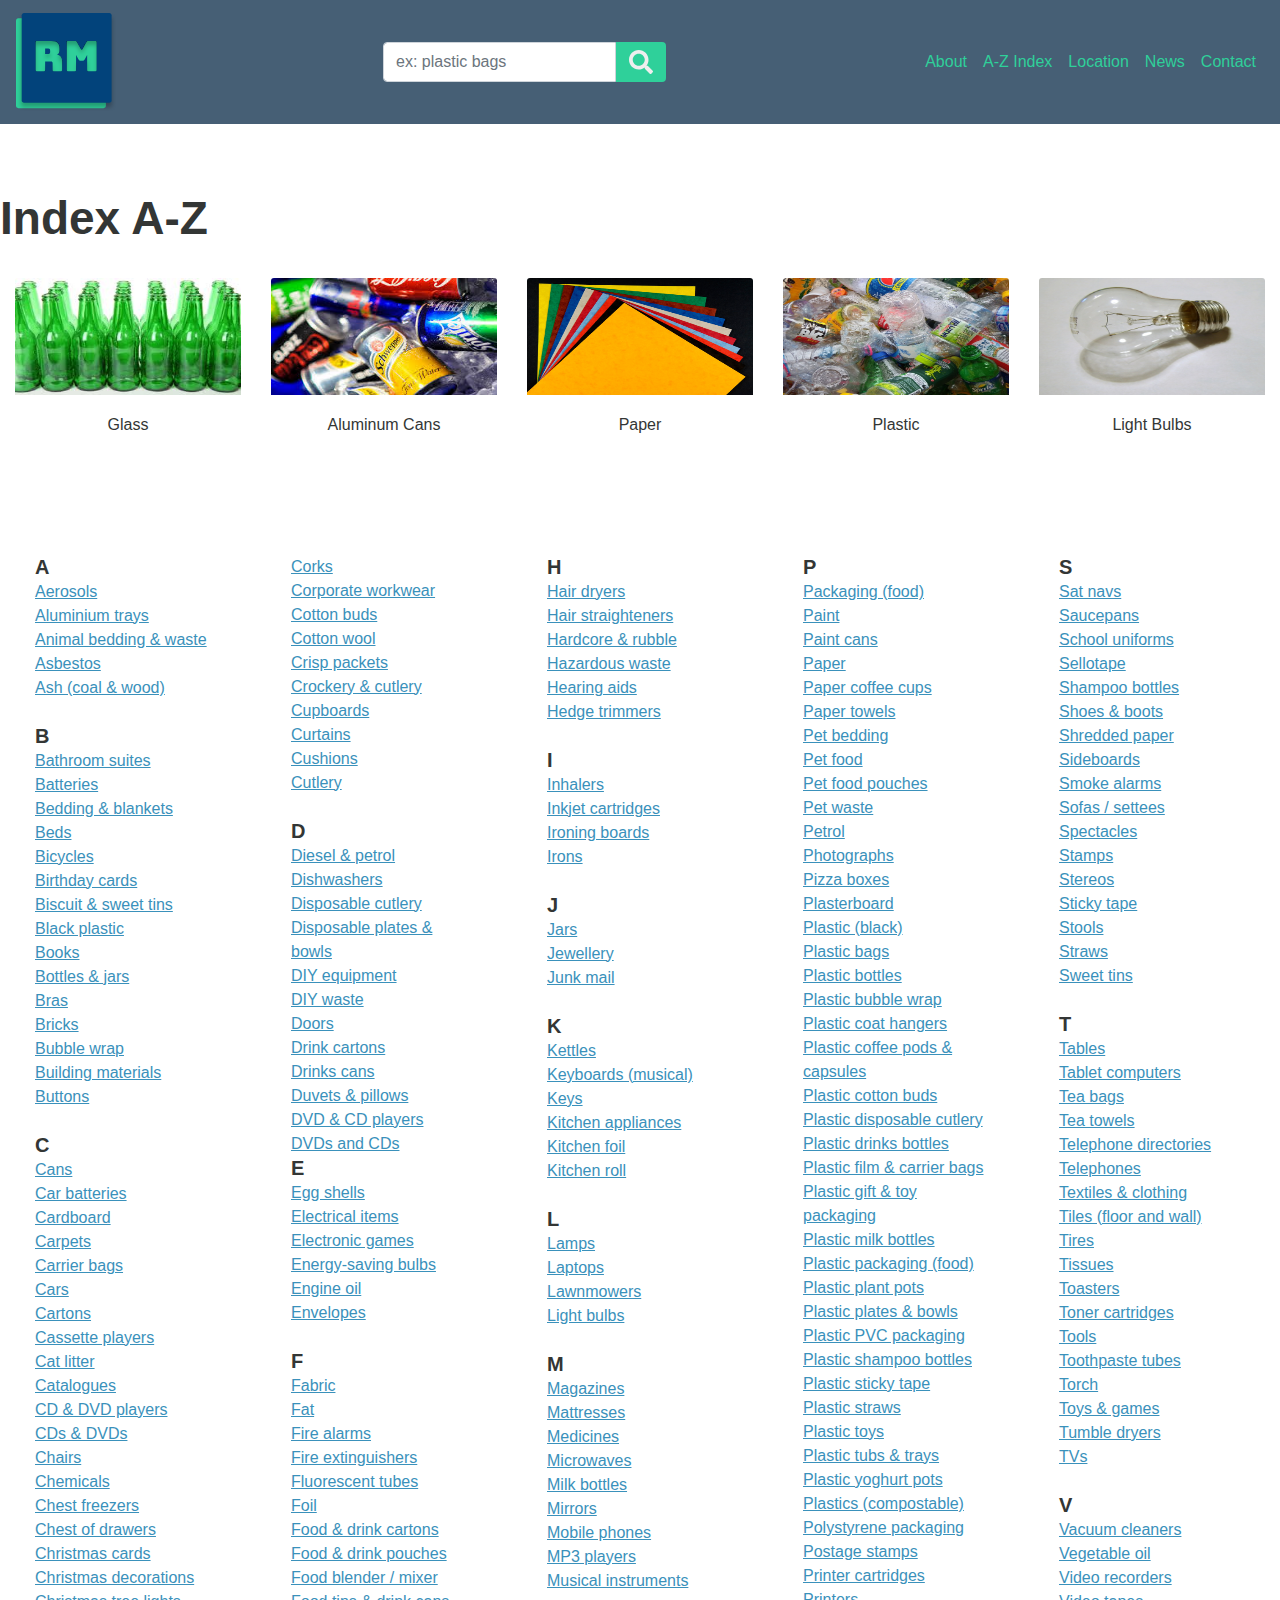
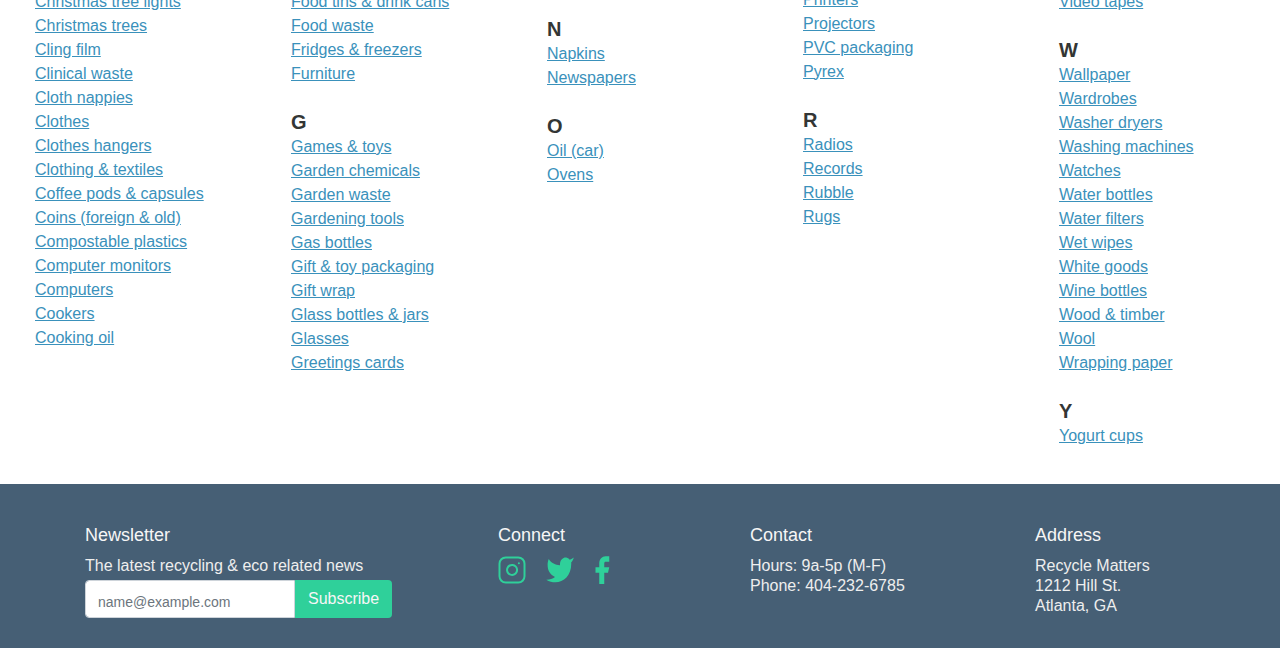
==== commit 8a4f03b4: "fixed atoz images references" ====
--- a/atoz.html
+++ b/atoz.html
@@ -1,7 +1,7 @@
 <!doctype html>
 <html lang="en">
   <head>
-    <title>Recycle Matters</title>
+    <title>A to Z Index</title>
     <!-- Required meta tags -->
     <meta charset="utf-8">
     <meta name="viewport" content="width=device-width, initial-scale=1, shrink-to-fit=no">
@@ -12,7 +12,7 @@
     <meta property="og:site_name" content="Recycle Matters website"/>
     <meta property="og:title" content="Home"/>
     <meta property="og:description" content="Recycle Matters is the online recycling tool built to help Americans find recycling locations for specific items and info on how to recycle them correclty."/>
-    <meta property="og:image" content="../images/logo-light.svg">
+    <meta property="og:image" content="images/logo-light.svg">
     <meta property="og:url" content="https://cr00za.github.io/mr-recyclematters">
     <meta property="og:type" content="Recycle Matters"/>
 
@@ -34,13 +34,13 @@
 
     <nav class="navbar navbar-expand-lg navbar-custom fixed-top navbar-light marginLeft-sm marginRight-sm background-dark" id="nav">
         <div class="navSpacer flex-grow-1 d-flex">
-            <a class="navbar-brand " href="index.html"><img id="logo" src="../images/RM logo.svg" alt="Logo"></a>
+            <a class="navbar-brand " href="index.html"><img id="logo" src="images/RM logo.svg" alt="Logo"></a>
         </div>   
         
         <div class="flex-grow-1 d-flex">
           <form class="form-inline flex-nowrap mx-0 mx-lg-auto" action="search.html">
             <input class="form-control searchbar" type="search" placeholder="ex: plastic bags" aria-label="Search">
-            <button class="btn btn-primary btn-outline-success my-2 my-sm-0 mySearchButton title-color-light " type="submit"><img src="../images/search-magnifier.svg" alt="magnifying glass"></button>
+            <button class="btn btn-primary btn-outline-success my-2 my-sm-0 mySearchButton title-color-light " type="submit"><img src="images/search-magnifier.svg" alt="magnifying glass"></button>
           </form>
         </div>
   
@@ -72,7 +72,7 @@
       <div class="row">
   
       <!-- glass-card -->
-      <div class="cardContainer col-lg-2dot4 col-md-2dot4 col-sm-6">
+      <div class="cardContainer col-lg-2dot4 col-md-2dot4 col-sm-2dot4">
           <div class="card myCardBackground myCardMargin border-0 text-center" >
               <img src="images/glass.jpeg" class="card-img-top my-common-items" alt="glass">
               <div class="card-body">
@@ -83,7 +83,7 @@
       <!-- end glass-card -->
   
       <!-- can-card  -->
-      <div class="cardContainer col-lg-2dot4 col-md-2dot4 col-sm-6">
+      <div class="cardContainer col-lg-2dot4 col-md-2dot4 col-sm-2dot4">
           <div class="card myCardBackground myCardMargin border-0 text-center">
               <img src="images/cans.jpeg" class="card-img-top my-common-items" alt="cans">
               <div class="card-body">
@@ -94,7 +94,7 @@
       <!-- end can-card -->
   
       <!-- paper-card  -->
-      <div class="cardContainer col-lg-2dot4 col-md-2dot4 col-sm-6">
+      <div class="cardContainer col-lg-2dot4 col-md-2dot4 col-sm-2dot4">
           <div class="card myCardBackground myCardMargin border-0 text-center">
               <img src="images/paper.jpg" class="card-img-top my-common-items" alt="paper">
               <div class="card-body">
@@ -105,7 +105,7 @@
       <!-- end paper-card -->
   
       <!-- plastic-card  -->
-      <div class="cardContainer col-lg-2dot4 col-md-2dot4 col-sm-6">
+      <div class="cardContainer col-lg-2dot4 col-md-2dot4 col-sm-2dot4">
           <div class="card myCardBackground myCardMargin border-0 text-center">
               <img src="images/plastic.jpg" class="card-img-top my-common-items" alt="plastic">
               <div class="card-body">
@@ -116,7 +116,7 @@
       <!-- end plastic-bottles-card -->
   
       <!-- light-bulb-card  -->
-      <div class="cardContainer col-lg-2dot4 col-md-2dot4 col-sm-6">
+      <div class="cardContainer col-lg-2dot4 col-md-2dot4 col-sm-2dot4">
           <div class="card myCardBackground myCardMargin border-0 text-center">
               <img src="images/lightbulb.jpg" class="card-img-top my-common-items" alt="light bulb">
               <div class="card-body">
@@ -497,13 +497,13 @@
                         <h3 class="title-color-light recycle-h3">Connect</h3>
                         <ul class="MySocialIcons list-unstyled list-inline">
                           <li class="list-inline-item mr-3">
-                            <a href="https://www.instagram.com/"><img src="../images/instagram.svg" alt="instagram logo"></a>
+                            <a href="https://www.instagram.com/"><img src="images/instagram.svg" alt="instagram logo"></a>
                           </li>
                           <li class="list-inline-item mr-3">
-                            <a href="https://www.twitter.com/"><img src="../images/twitter.svg" alt="twitter logo"></a>
+                            <a href="https://www.twitter.com/"><img src="images/twitter.svg" alt="twitter logo"></a>
                           </li>
                           <li class="list-inline-item">
-                            <a href="https://www.facebook.com/"><img src="../images/facebook.svg" alt="facebook logo"></a>
+                            <a href="https://www.facebook.com/"><img src="images/facebook.svg" alt="facebook logo"></a>
                           </li>
                         </ul>
                       </div>
--- a/css/general-styles.css
+++ b/css/general-styles.css
@@ -140,7 +140,7 @@
 
 /* Set navbar text weight to thin when not active */
 .navbar {
-    font-weight: 500;
+    font-weight: 300;
     font-size: 16px ;
     margin: auto;
 }
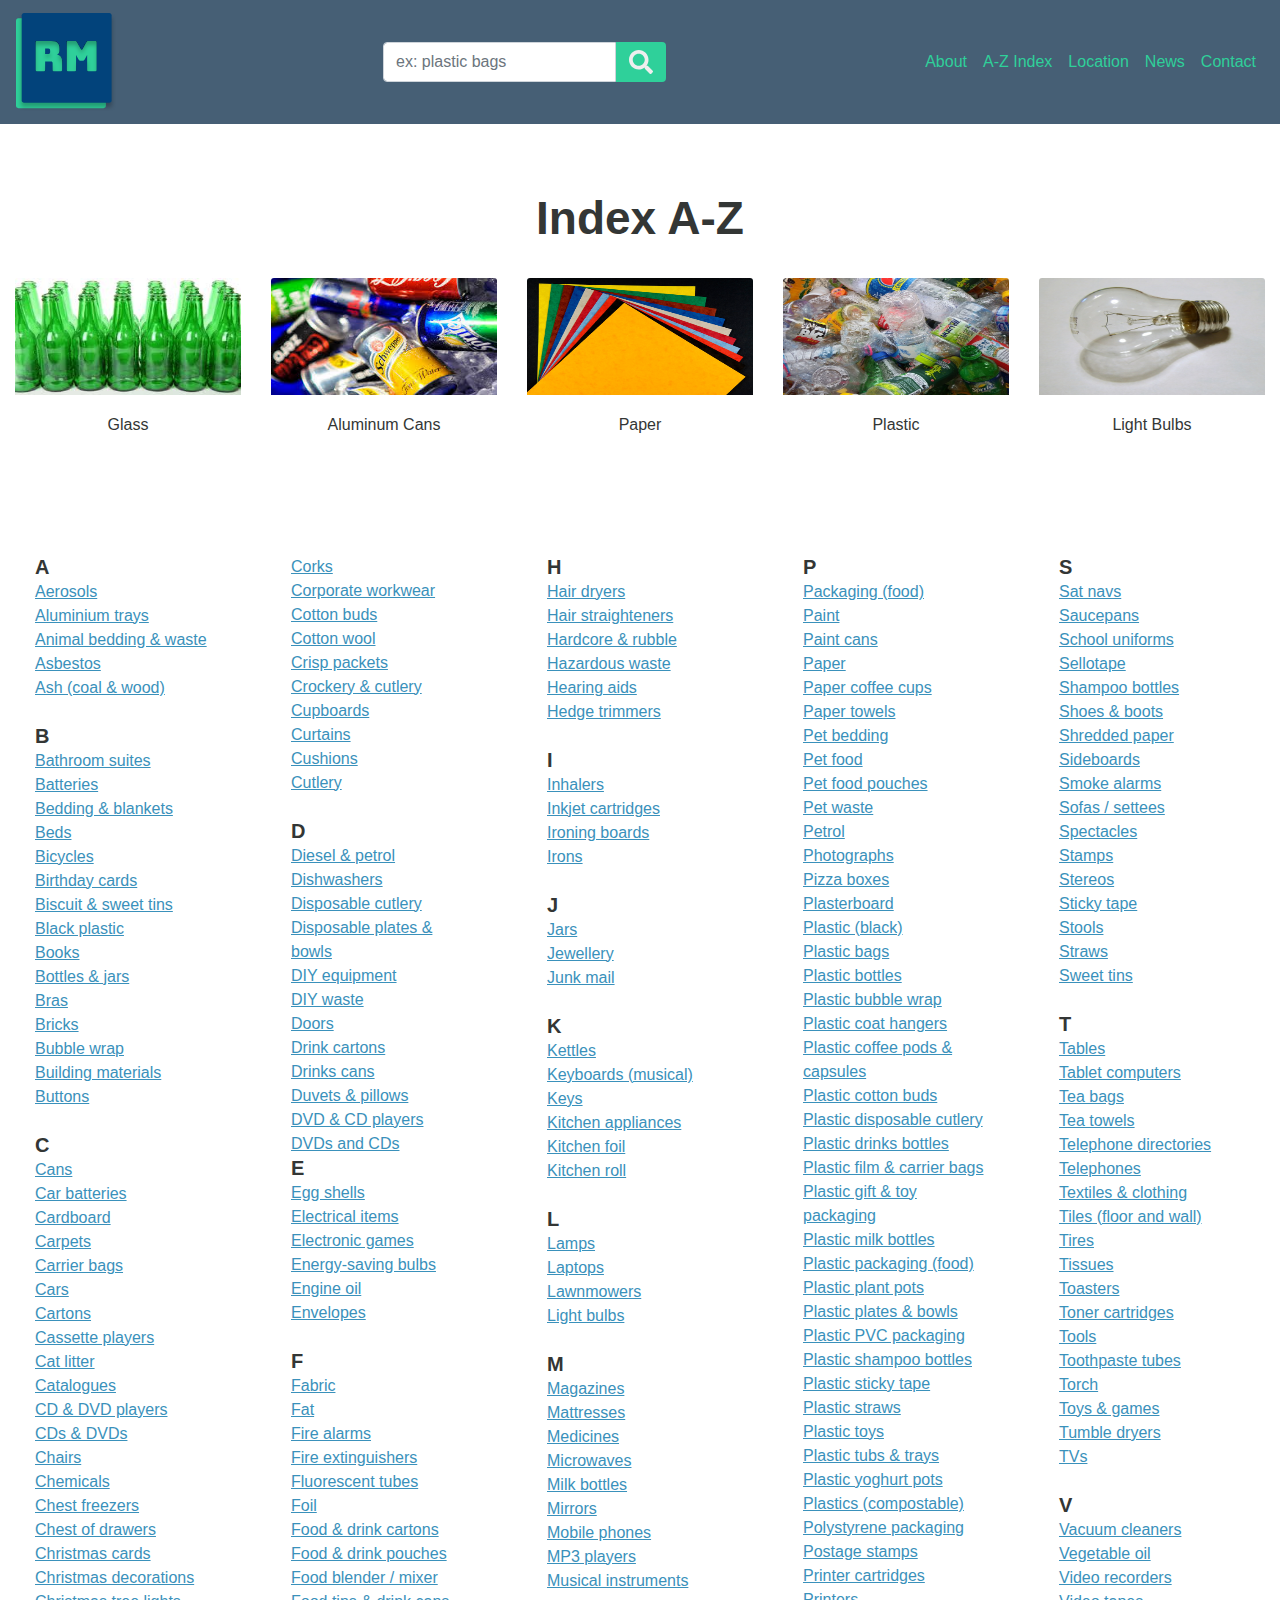
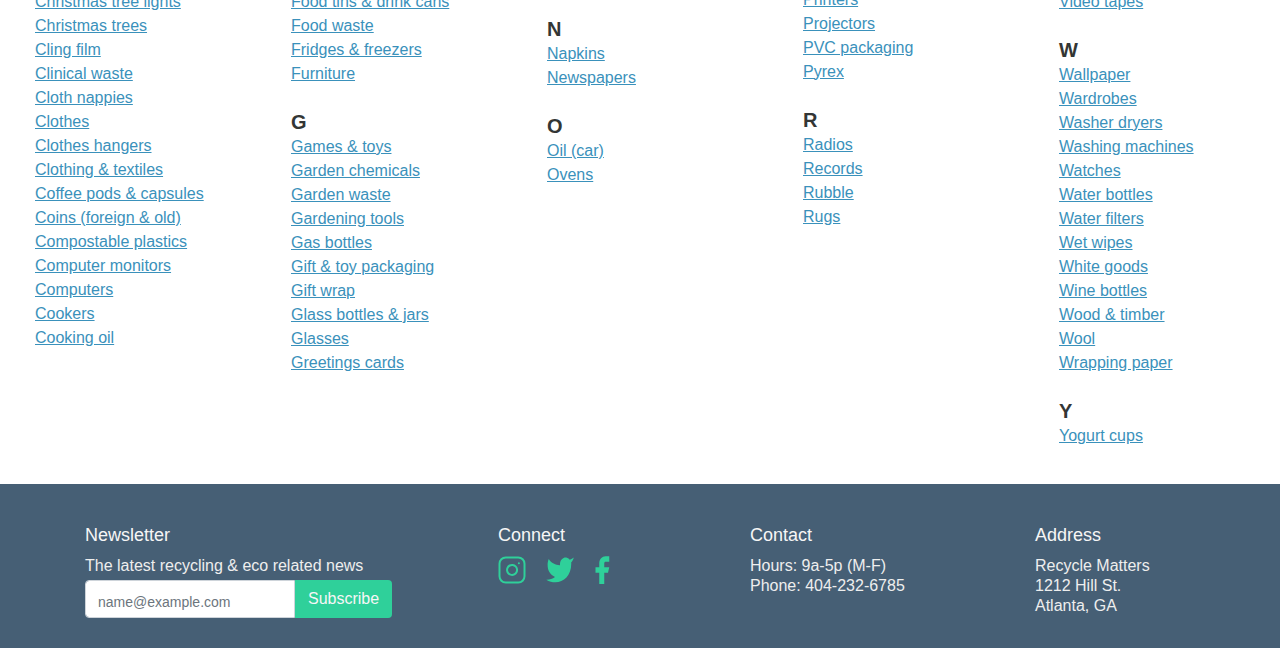
==== commit 828be087: "center title text on atoz page" ====
--- a/atoz.html
+++ b/atoz.html
@@ -65,7 +65,7 @@
   
   
   <!-- Heading -->
-          <h1 class="recycle-h1 title-color-dark">Index A-Z</h1> 
+          <h1 class="recycle-h1 title-color-dark text-center">Index A-Z</h1> 
   
   <!-- Card Section for Common Items-->
   <div class="container-fluid content myCardContainer">   
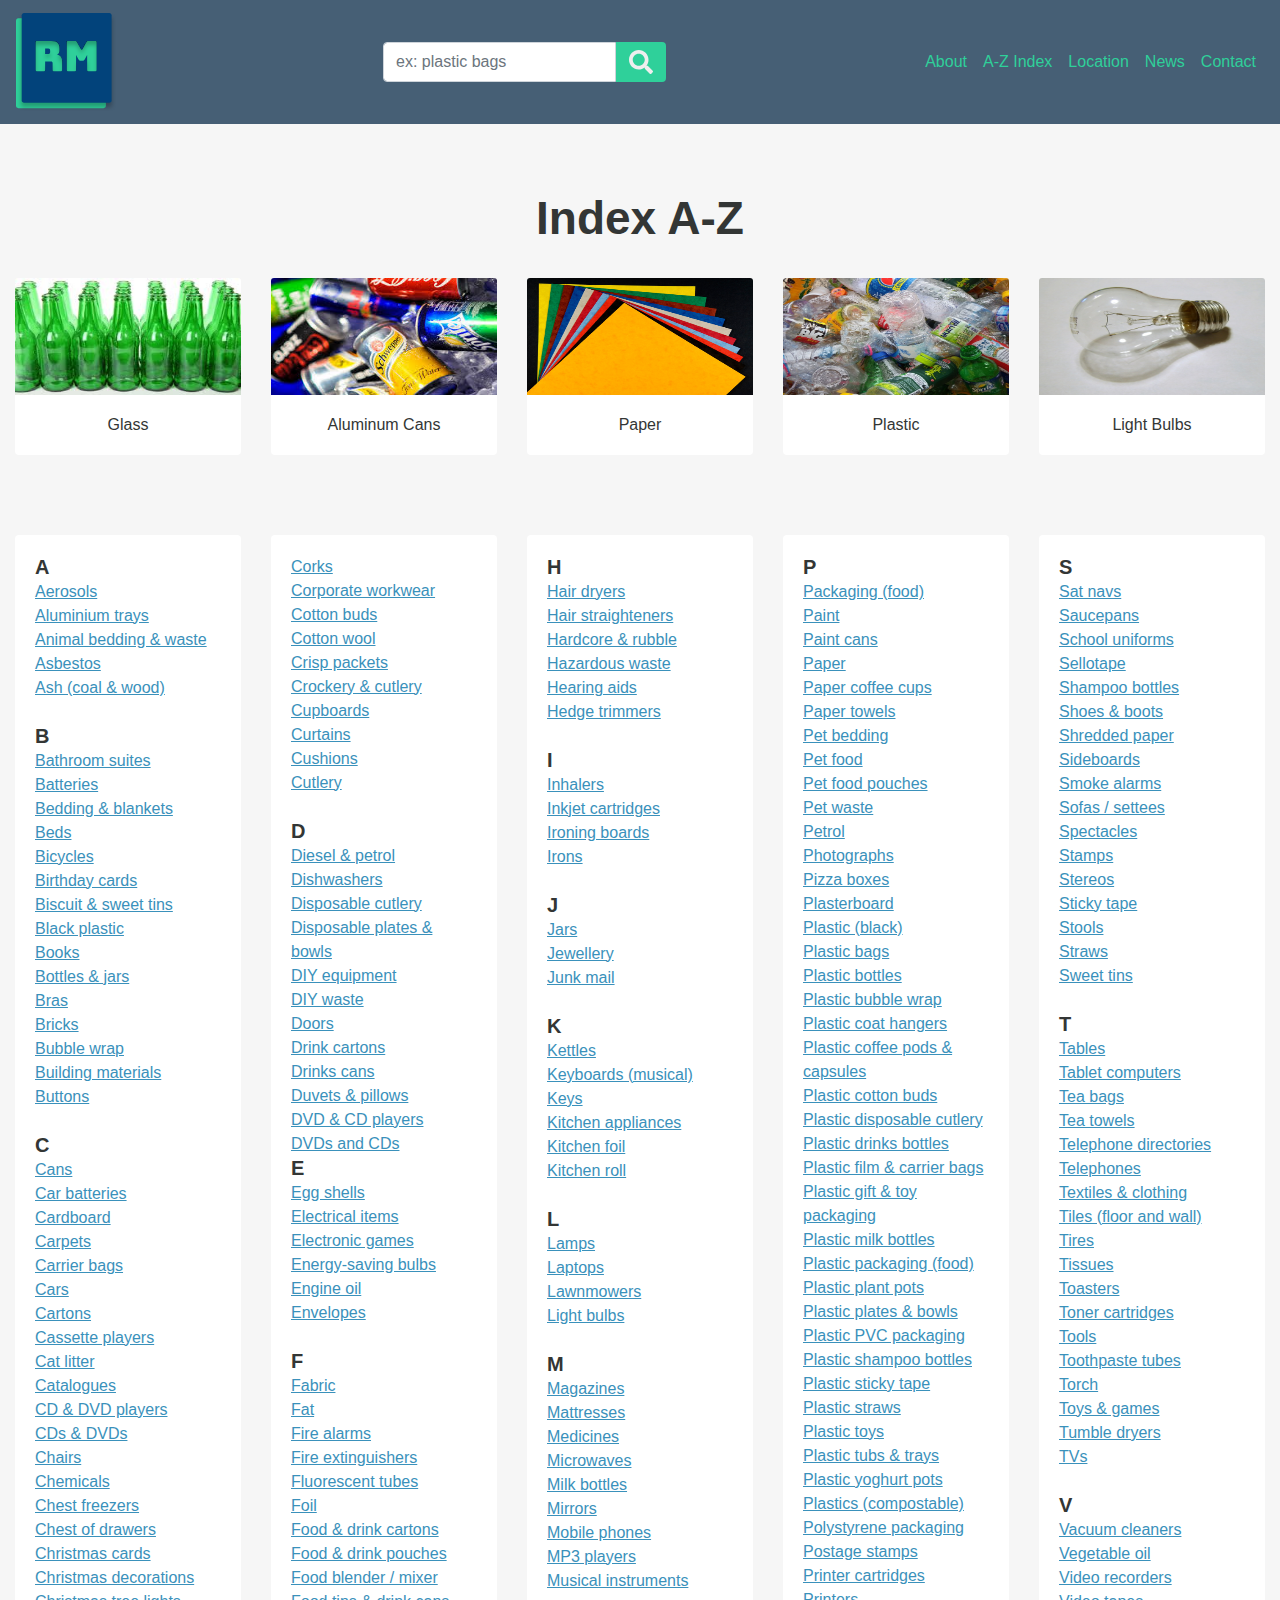
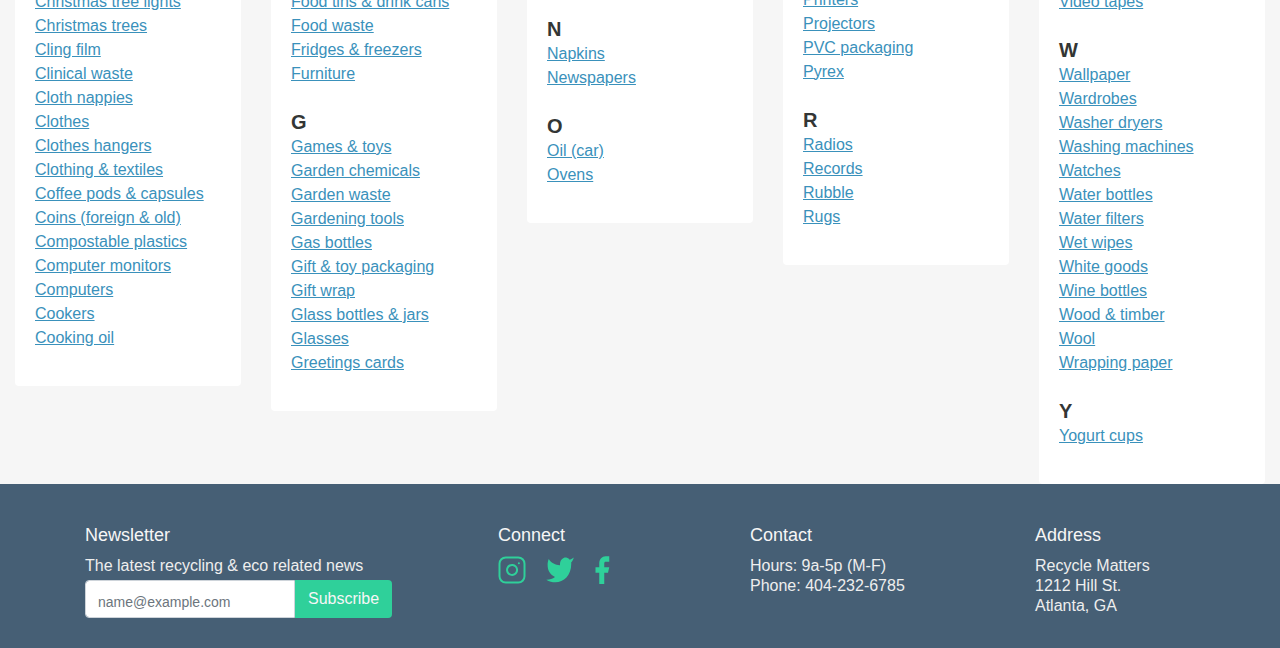
==== commit 8b15f4c3: "changed atoz to F6F6F6" ====
--- a/atoz.html
+++ b/atoz.html
@@ -26,7 +26,7 @@
     <!-- Bootstrap CSS -->
     <link rel="stylesheet" href="https://stackpath.bootstrapcdn.com/bootstrap/4.3.1/css/bootstrap.min.css" integrity="sha384-ggOyR0iXCbMQv3Xipma34MD+dH/1fQ784/j6cY/iJTQUOhcWr7x9JvoRxT2MZw1T" crossorigin="anonymous">
   </head>
-  <body>
+  <body class="background-light ">
       
     <!-- --------------------- -->
     <!--         NAVBAR        -->
--- a/css/general-styles.css
+++ b/css/general-styles.css
@@ -106,6 +106,8 @@
 .text-color-light { color: #EEE;}
 /* warning color - highlight for instructions */
 .highlighter { background-color: #FADF63;}
+/* Regular color - highlight for instructions */
+.highlighter-good { background-color: #F6F6F6;}
 /* isolation color - normal state background*/
 .isolation-color { background-color: #2FD09A !important;}
 /* isolation color - text */
@@ -120,6 +122,8 @@
 /* set border width to zero to get rid of bootstrap lines */
 /* .rm-border {border-width: 0px !important;} */
 
+/* set modal background color */
+.modal-background {background-color: #02437B; } 
 
 /* Bootstrap Button styling */
 .btn-primary {
@@ -140,7 +144,7 @@
 
 /* Set navbar text weight to thin when not active */
 .navbar {
-    font-weight: 300;
+    font-weight: 500;
     font-size: 16px ;
     margin: auto;
 }
